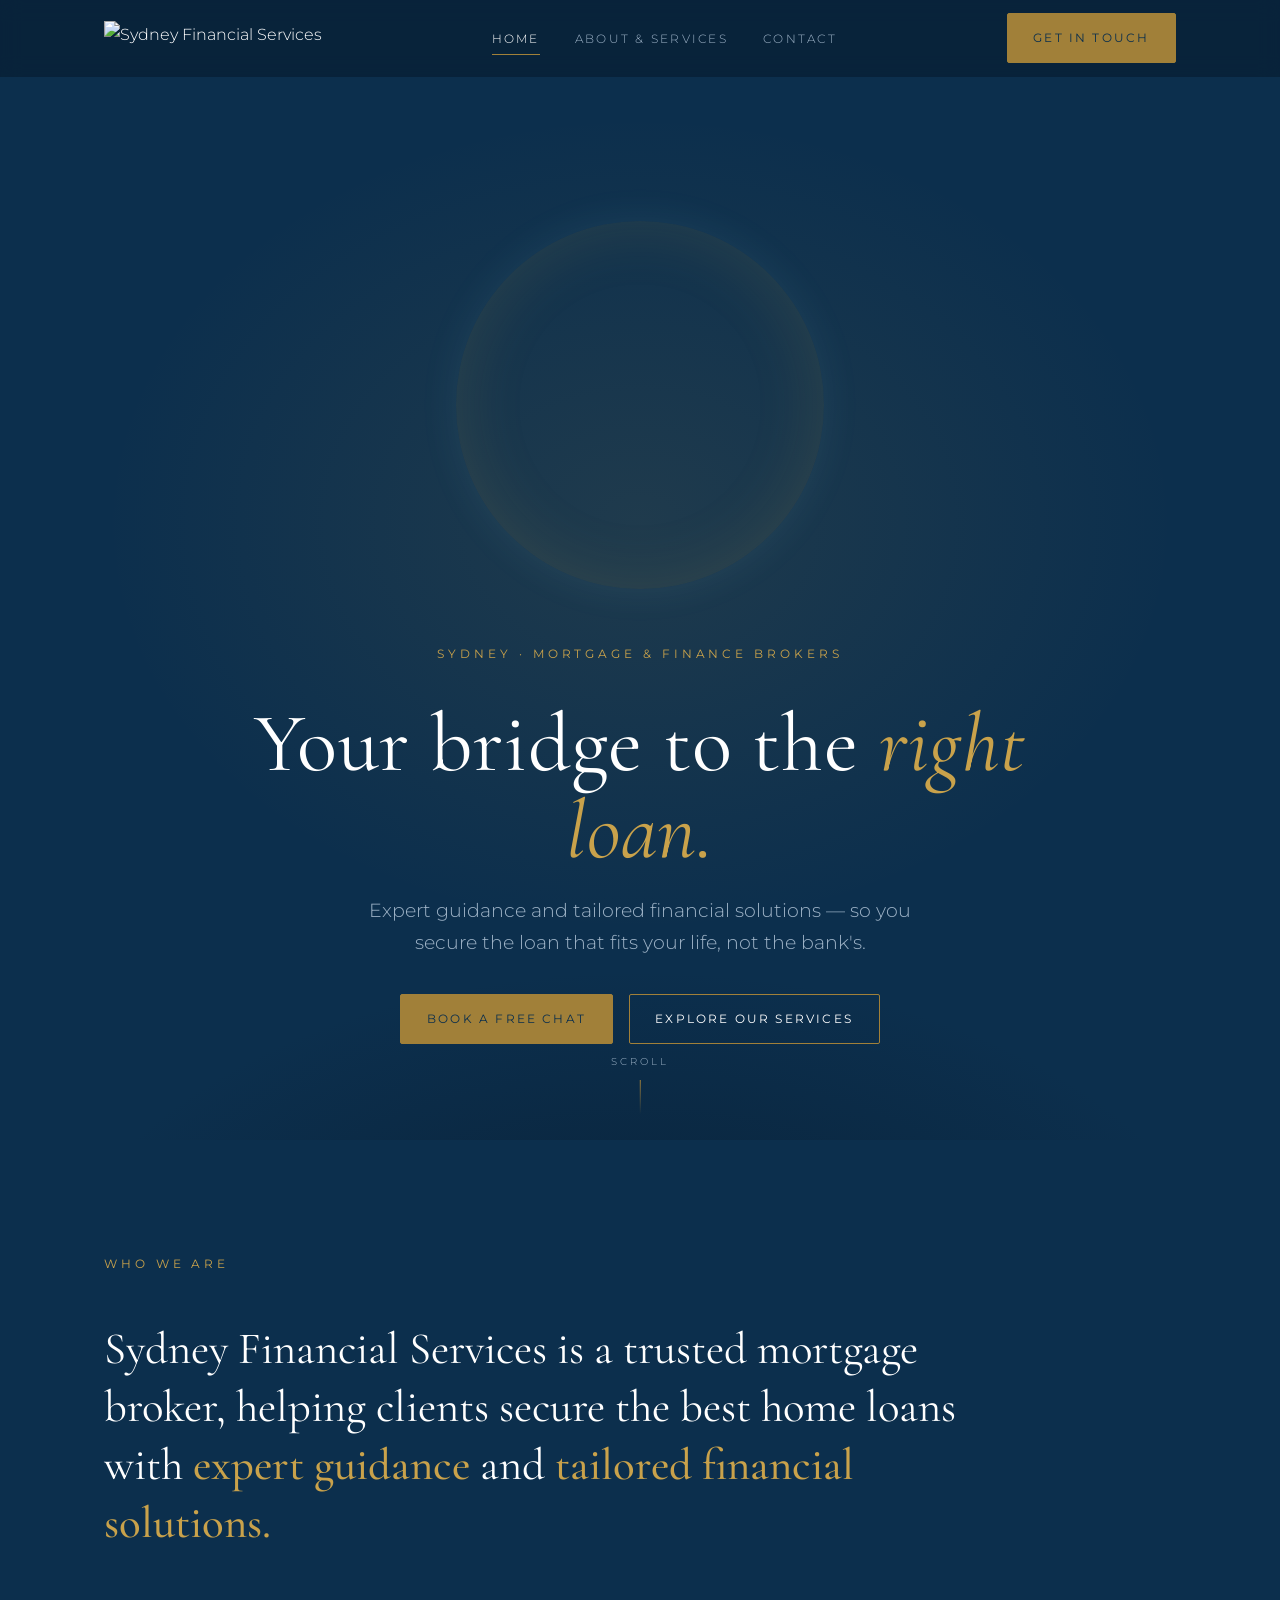
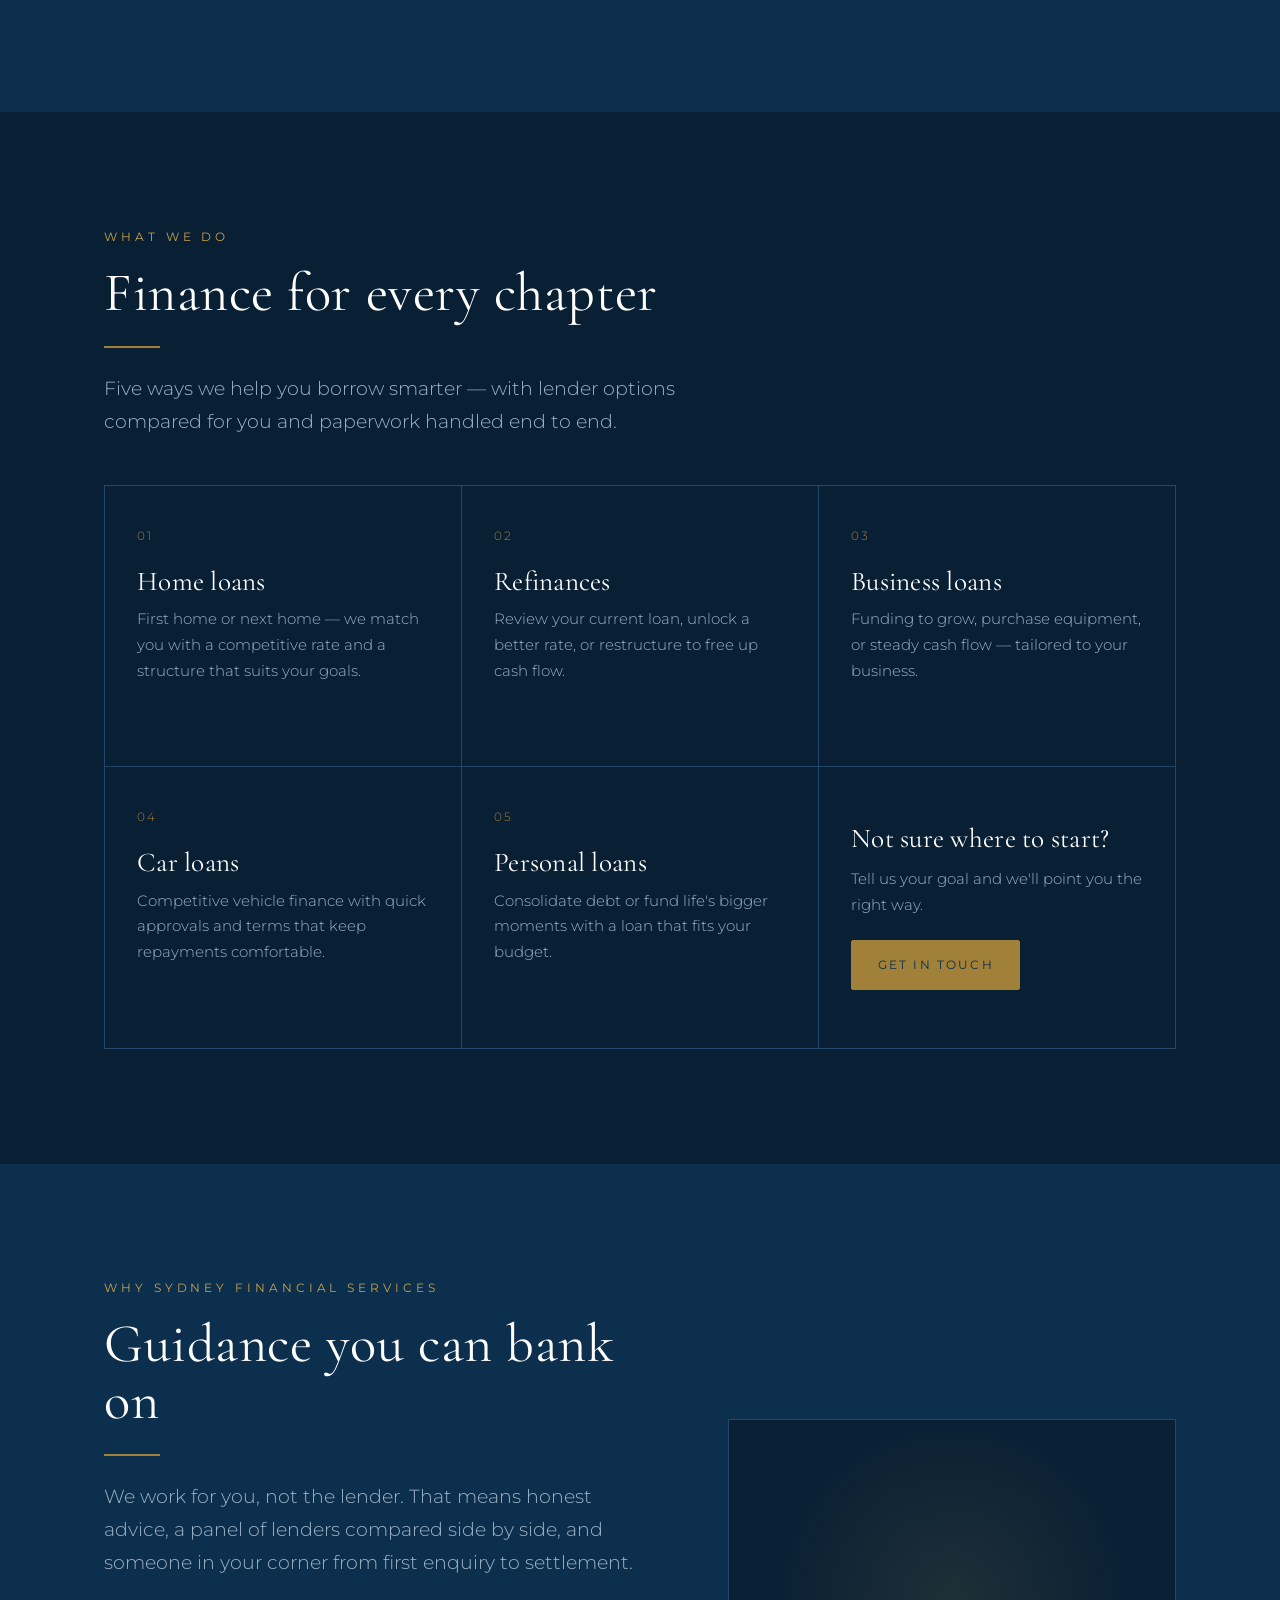
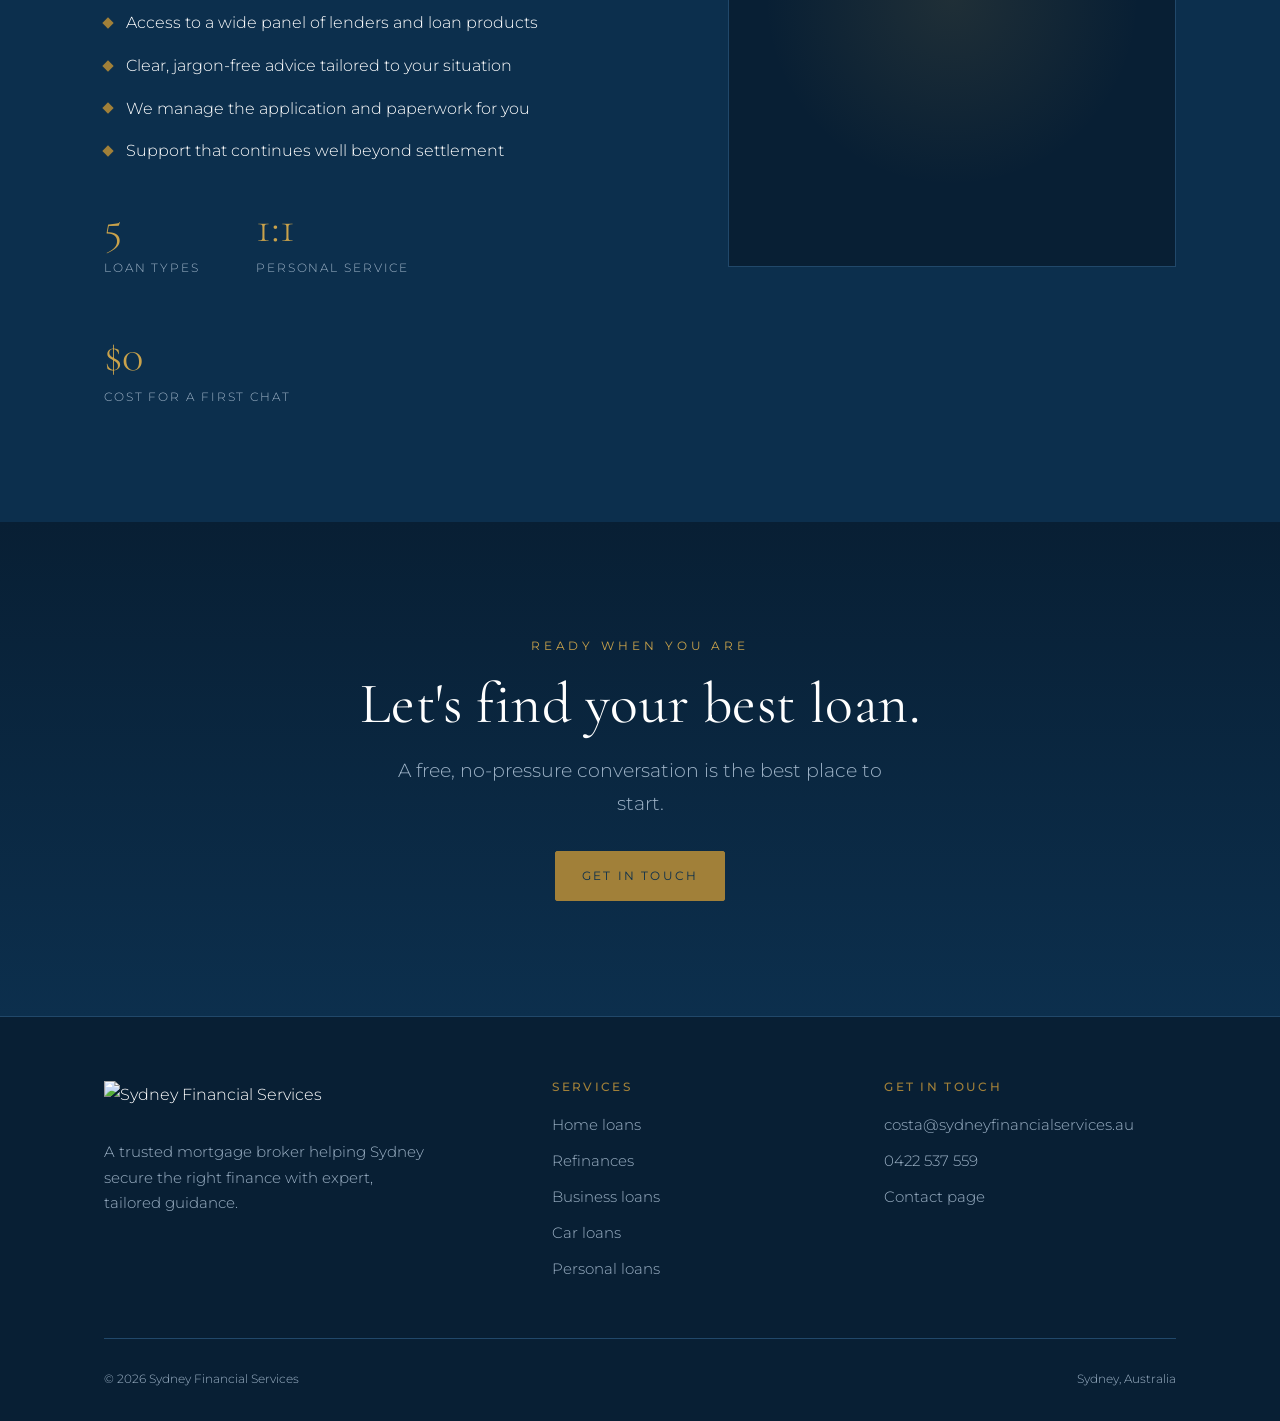
==== index.html @ dbb8b682 "Add files via upload" ====
<!DOCTYPE html>
<html lang="en-AU">
<head>
  <meta charset="UTF-8" />
  <script>document.documentElement.classList.add("js");</script>
  <meta name="viewport" content="width=device-width, initial-scale=1" />
  <title>Sydney Financial Services — Mortgage & Loan Brokers</title>
  <meta name="description" content="Sydney Financial Services is a trusted mortgage broker helping clients secure the best home loans with expert guidance and tailored financial solutions." />
  <link rel="icon" href="assets/favicon.png" />
  <link rel="preconnect" href="https://fonts.googleapis.com" />
  <link rel="preconnect" href="https://fonts.gstatic.com" crossorigin />
  <link href="https://fonts.googleapis.com/css2?family=Cormorant+Garamond:ital,wght@0,400;0,500;1,400;1,500&family=Montserrat:wght@200;300;400;500&display=swap" rel="stylesheet" />
  <link rel="stylesheet" href="styles.css" />
</head>
<body>

  <!-- ===== Header ===== -->
  <header class="site-header">
    <div class="wrap nav">
      <a class="brand" href="index.html" aria-label="Sydney Financial Services home">
        <img src="assets/logo.jpg" alt="Sydney Financial Services" />
      </a>
      <ul class="nav-links">
        <li><a href="index.html" aria-current="page">Home</a></li>
        <li><a href="about.html">About &amp; Services</a></li>
        <li><a href="contact.html">Contact</a></li>
      </ul>
      <a class="btn" href="contact.html">Get in touch</a>
      <button class="nav-toggle" aria-label="Menu" aria-expanded="false"><span></span><span></span><span></span></button>
    </div>
  </header>

  <!-- ===== Hero ===== -->
  <section class="hero">
    <div class="hero-glow"></div>
    <div class="hero-inner">
      <div class="holo" aria-hidden="true">
        <div class="holo-spin">
          <div class="holo-base"></div>
          <div class="holo-foil"></div>
          <div class="holo-sheen"></div>
        </div>
        <div class="holo-ring"></div>
      </div>
      <p class="eyebrow">Sydney · Mortgage &amp; Finance Brokers</p>
      <h1>Your bridge to the <em>right loan.</em></h1>
      <p class="lead">Expert guidance and tailored financial solutions — so you secure the loan that fits your life, not the bank's.</p>
      <div class="hero-cta">
        <a class="btn" href="contact.html">Book a free chat</a>
        <a class="btn ghost" href="about.html">Explore our services</a>
      </div>
    </div>
    <div class="scroll-hint" aria-hidden="true">Scroll<span></span></div>
  </section>

  <!-- ===== Statement ===== -->
  <section class="band">
    <div class="wrap reveal">
      <p class="eyebrow">Who we are</p>
      <p class="statement">Sydney Financial Services is a trusted mortgage broker, helping clients secure the best home loans with <b>expert guidance</b> and <b>tailored financial solutions.</b></p>
    </div>
  </section>

  <!-- ===== Services ===== -->
  <section class="band deep">
    <div class="wrap">
      <div class="section-head reveal">
        <p class="eyebrow">What we do</p>
        <h2>Finance for every chapter</h2>
        <div class="rule"></div>
        <p class="lead">Five ways we help you borrow smarter — with lender options compared for you and paperwork handled end to end.</p>
      </div>

      <div class="grid cols-3 reveal">
        <article class="card">
          <div class="num">01</div>
          <h3>Home loans</h3>
          <p>First home or next home — we match you with a competitive rate and a structure that suits your goals.</p>
          <div class="arrow">Talk to us →</div>
        </article>
        <article class="card">
          <div class="num">02</div>
          <h3>Refinances</h3>
          <p>Review your current loan, unlock a better rate, or restructure to free up cash flow.</p>
          <div class="arrow">Talk to us →</div>
        </article>
        <article class="card">
          <div class="num">03</div>
          <h3>Business loans</h3>
          <p>Funding to grow, purchase equipment, or steady cash flow — tailored to your business.</p>
          <div class="arrow">Talk to us →</div>
        </article>
        <article class="card">
          <div class="num">04</div>
          <h3>Car loans</h3>
          <p>Competitive vehicle finance with quick approvals and terms that keep repayments comfortable.</p>
          <div class="arrow">Talk to us →</div>
        </article>
        <article class="card">
          <div class="num">05</div>
          <h3>Personal loans</h3>
          <p>Consolidate debt or fund life's bigger moments with a loan that fits your budget.</p>
          <div class="arrow">Talk to us →</div>
        </article>
        <article class="card" style="display:flex;flex-direction:column;justify-content:center;">
          <h3 style="margin-bottom:.8rem;">Not sure where to start?</h3>
          <p style="margin-bottom:1.4rem;">Tell us your goal and we'll point you the right way.</p>
          <a class="btn" href="contact.html" style="align-self:flex-start;">Get in touch</a>
        </article>
      </div>
    </div>
  </section>

  <!-- ===== Why us ===== -->
  <section class="band">
    <div class="wrap split">
      <div class="reveal">
        <p class="eyebrow">Why Sydney Financial Services</p>
        <h2 style="font-size:clamp(2.1rem,4.5vw,3.4rem);margin-bottom:1rem;">Guidance you can bank on</h2>
        <div class="rule"></div>
        <p class="lead">We work for you, not the lender. That means honest advice, a panel of lenders compared side by side, and someone in your corner from first enquiry to settlement.</p>
        <ul class="ticks">
          <li>Access to a wide panel of lenders and loan products</li>
          <li>Clear, jargon-free advice tailored to your situation</li>
          <li>We manage the application and paperwork for you</li>
          <li>Support that continues well beyond settlement</li>
        </ul>
        <div class="stats">
          <div class="stat"><div class="n">5</div><div class="l">Loan types</div></div>
          <div class="stat"><div class="n">1:1</div><div class="l">Personal service</div></div>
          <div class="stat"><div class="n">$0</div><div class="l">Cost for a first chat</div></div>
        </div>
      </div>
      <div class="media reveal" aria-hidden="true">
        <img src="assets/emblem-white.png" alt="" />
      </div>
    </div>
  </section>

  <!-- ===== CTA ===== -->
  <section class="cta-band">
    <div class="wrap reveal">
      <p class="eyebrow center">Ready when you are</p>
      <h2>Let's find your best loan.</h2>
      <p class="lead center" style="max-width:520px;margin:0 auto 2rem;">A free, no-pressure conversation is the best place to start.</p>
      <a class="btn" href="contact.html">Get in touch</a>
    </div>
  </section>

  <!-- ===== Footer ===== -->
  <footer class="site-footer">
    <div class="wrap">
      <div class="foot-top">
        <div class="foot-col">
          <img src="assets/logo.jpg" alt="Sydney Financial Services" />
          <p style="color:var(--mute);font-size:.92rem;max-width:32ch;">A trusted mortgage broker helping Sydney secure the right finance with expert, tailored guidance.</p>
        </div>
        <div class="foot-col">
          <h4>Services</h4>
          <ul>
            <li><a href="about.html">Home loans</a></li>
            <li><a href="about.html">Refinances</a></li>
            <li><a href="about.html">Business loans</a></li>
            <li><a href="about.html">Car loans</a></li>
            <li><a href="about.html">Personal loans</a></li>
          </ul>
        </div>
        <div class="foot-col">
          <h4>Get in touch</h4>
          <ul>
            <li><a href="mailto:costa@sydneyfinancialservices.au">costa@sydneyfinancialservices.au</a></li>
            <li><a href="tel:+61422537559">0422 537 559</a></li>
            <li><a href="contact.html">Contact page</a></li>
          </ul>
        </div>
      </div>
      <div class="foot-bottom">
        <span>© <span data-year>2026</span> Sydney Financial Services</span>
        <span>Sydney, Australia</span>
      </div>
    </div>
  </footer>

  <script src="main.js"></script>
</body>
</html>
---- styles.css ----
/* =========================================================
   Sydney Financial Services — shared styles
   Palette derived from the logo:
   navy #0C2F4D · gold #A18039 · white #FFFFFF
   ========================================================= */

:root {
  --navy:        #0C2F4D;
  --navy-deep:   #081F34;
  --navy-panel:  #0F3559;
  --line:        #21486a;   /* hairline on navy */
  --gold:        #A18039;
  --gold-bright: #C9A24B;
  --cream:       #F3EFE6;
  --cream-2:     #E7E0D2;
  --ink:         #12324e;    /* dark text on cream */
  --white:       #FFFFFF;
  --mute:        #9db2c6;    /* muted text on navy */

  --emblem: url("assets/emblem-white.png");
  --maxw: 1200px;
  --pad: clamp(1.25rem, 5vw, 4rem);
  --ease: cubic-bezier(.2, .7, .2, 1);
}

* { box-sizing: border-box; }

html { scroll-behavior: smooth; }

body {
  margin: 0;
  background: var(--navy);
  color: var(--white);
  font-family: "Montserrat", system-ui, sans-serif;
  font-weight: 300;
  font-size: 1.02rem;
  line-height: 1.7;
  -webkit-font-smoothing: antialiased;
  overflow-x: hidden;
}

img { display: block; max-width: 100%; }

a { color: inherit; text-decoration: none; }

h1, h2, h3, h4 {
  font-family: "Cormorant Garamond", Georgia, serif;
  font-weight: 400;
  line-height: 1.05;
  margin: 0;
  letter-spacing: .01em;
}

/* ---------- shared utility type ---------- */
.eyebrow {
  font-family: "Montserrat", sans-serif;
  font-weight: 400;
  font-size: .72rem;
  letter-spacing: .34em;
  text-transform: uppercase;
  color: var(--gold-bright);
  margin: 0 0 1.1rem;
}
.eyebrow.dark { color: var(--gold); }

.lead { font-size: clamp(1.05rem, 1.8vw, 1.2rem); color: var(--mute); font-weight: 300; }

.wrap { width: 100%; max-width: var(--maxw); margin-inline: auto; padding-inline: var(--pad); }

section { position: relative; }

/* ---------- header ---------- */
.site-header {
  position: sticky; top: 0; z-index: 60;
  backdrop-filter: blur(10px);
  background: rgba(8, 31, 52, .72);
  border-bottom: 1px solid transparent;
  transition: border-color .3s var(--ease), background .3s var(--ease);
}
.site-header.scrolled {
  border-bottom-color: var(--line);
  background: rgba(8, 31, 52, .9);
}
.nav {
  display: flex; align-items: center; justify-content: space-between;
  gap: 1.5rem; height: 76px;
}
.brand img { height: 34px; width: auto; }
.nav-links {
  display: flex; align-items: center; gap: 2.2rem;
  list-style: none; margin: 0; padding: 0;
}
.nav-links a {
  font-size: .78rem; letter-spacing: .18em; text-transform: uppercase;
  color: var(--mute); position: relative; padding: .4rem 0;
  transition: color .25s var(--ease);
}
.nav-links a:hover, .nav-links a[aria-current="page"] { color: var(--white); }
.nav-links a[aria-current="page"]::after {
  content: ""; position: absolute; left: 0; right: 0; bottom: -2px;
  height: 1px; background: var(--gold);
}

.btn {
  display: inline-flex; align-items: center; gap: .6rem;
  font-family: "Montserrat", sans-serif; font-weight: 400;
  font-size: .76rem; letter-spacing: .18em; text-transform: uppercase;
  padding: .85rem 1.6rem; border-radius: 2px;
  border: 1px solid var(--gold);
  color: var(--navy); background: var(--gold);
  cursor: pointer; transition: all .28s var(--ease);
  white-space: nowrap;
}
.btn:hover { background: var(--gold-bright); border-color: var(--gold-bright); transform: translateY(-1px); }
.btn.ghost { background: transparent; color: var(--white); }
.btn.ghost:hover { background: rgba(201,162,75,.12); color: var(--white); }

.nav-toggle { display: none; background: none; border: 0; cursor: pointer; padding: .4rem; }
.nav-toggle span { display: block; width: 24px; height: 1.5px; background: var(--white); margin: 5px 0; transition: .3s var(--ease); }

/* ---------- hero ---------- */
.hero {
  min-height: 100svh;
  display: grid; place-items: center;
  text-align: center;
  padding: 8rem var(--pad) 6rem;
  position: relative; overflow: hidden;
}
.hero-glow {
  position: absolute; inset: 0; pointer-events: none;
  background:
    radial-gradient(60% 55% at 50% 42%, rgba(201,162,75,.10), transparent 70%),
    radial-gradient(80% 60% at 50% 120%, rgba(8,31,52,.9), transparent 60%);
}
.hero-inner { position: relative; z-index: 2; max-width: 860px; }

/* holographic medallion */
.holo {
  position: relative;
  width: clamp(220px, 42vw, 400px);
  aspect-ratio: 1;
  margin: 0 auto 2.5rem;
}
.holo-spin { position: absolute; inset: 0; will-change: transform; }
/* iridescent emblem — this layer carries the colour */
.holo-foil {
  position: absolute; inset: 0;
  background: conic-gradient(from 0deg,
    #6fd0ff, #7fffd4, #ffe9a3, #c9a24b, #ff9ec7, #b98bff, #6fd0ff);
  -webkit-mask: var(--emblem) center / contain no-repeat;
          mask: var(--emblem) center / contain no-repeat;
  filter: saturate(1.25) brightness(1.05);
  animation: holoHue 9s linear infinite;
}
/* pearly lift toward white, keeps colour underneath */
.holo-base {
  position: absolute; inset: 0;
  background: var(--emblem) center / contain no-repeat;
  opacity: .32;
}
/* light-catching sheen sweeping across the foil */
.holo-sheen {
  position: absolute; inset: 0;
  background: linear-gradient(115deg, transparent 42%, rgba(255,255,255,.85) 50%, transparent 58%);
  background-size: 300% 100%;
  background-position: 100% 0;
  -webkit-mask: var(--emblem) center / contain no-repeat;
          mask: var(--emblem) center / contain no-repeat;
  mix-blend-mode: screen;
  animation: sheen 5.5s var(--ease) infinite;
}
.holo-ring {
  position: absolute; inset: 4%; border-radius: 50%;
  box-shadow: 0 0 60px 8px rgba(201,162,75,.12) inset, 0 0 40px rgba(127,215,255,.08);
}
@keyframes holoHue { to { filter: saturate(1.15) brightness(1.1) hue-rotate(360deg); } }
@keyframes sheen { 0% { background-position: 100% 0; } 55%, 100% { background-position: -100% 0; } }

.hero h1 {
  font-size: clamp(2.6rem, 7vw, 5.2rem);
  margin-bottom: 1.2rem;
}
.hero h1 em { font-style: italic; color: var(--gold-bright); }
.hero p { margin: 0 auto 2.2rem; max-width: 560px; }
.hero-cta { display: flex; gap: 1rem; justify-content: center; flex-wrap: wrap; }

.scroll-hint {
  position: absolute; bottom: 1.6rem; left: 50%; transform: translateX(-50%);
  font-size: .64rem; letter-spacing: .3em; text-transform: uppercase; color: var(--mute);
  display: flex; flex-direction: column; align-items: center; gap: .6rem; z-index: 2;
}
.scroll-hint span { width: 1px; height: 34px; background: linear-gradient(var(--gold), transparent); animation: drop 2s ease-in-out infinite; }
@keyframes drop { 0%,100% { opacity: .3; transform: scaleY(.6); transform-origin: top; } 50% { opacity: 1; transform: scaleY(1); } }

/* ---------- generic section blocks ---------- */
.band { padding: clamp(4.5rem, 9vw, 8rem) 0; }
.band.deep { background: var(--navy-deep); }
.band.cream { background: var(--cream); color: var(--ink); }
.band.cream .eyebrow { color: var(--gold); }
.band.cream h2, .band.cream h3 { color: var(--ink); }
.band.cream .lead, .band.cream p { color: #37546e; }

.section-head { max-width: 640px; }
.section-head h2 { font-size: clamp(2.1rem, 4.5vw, 3.4rem); margin-bottom: 1rem; }
.center { text-align: center; margin-inline: auto; }

.rule { width: 56px; height: 2px; background: var(--gold); margin: 1.5rem 0; }
.center .rule { margin-inline: auto; }

/* intro / statement */
.statement {
  font-family: "Cormorant Garamond", serif;
  font-size: clamp(1.7rem, 3.6vw, 2.8rem);
  line-height: 1.3; font-weight: 400; max-width: 900px;
}
.statement b { color: var(--gold-bright); font-weight: 500; }

/* ---------- services grid ---------- */
.grid { display: grid; gap: 1px; background: var(--line); border: 1px solid var(--line); margin-top: 3rem; }
.grid.cols-2 { grid-template-columns: repeat(2, 1fr); }
.grid.cols-3 { grid-template-columns: repeat(3, 1fr); }

.card {
  background: var(--navy);
  padding: 2.4rem 2rem;
  transition: background .35s var(--ease), transform .35s var(--ease);
  position: relative;
}
.band.deep .card { background: var(--navy-deep); }
.card:hover { background: var(--navy-panel); }
.card .num {
  font-family: "Montserrat", sans-serif; font-weight: 300;
  font-size: .78rem; letter-spacing: .2em; color: var(--gold); margin-bottom: 1.4rem;
}
.card h3 { font-size: 1.7rem; margin-bottom: .6rem; }
.card p { color: var(--mute); font-size: .95rem; margin: 0; }
.card .arrow { margin-top: 1.4rem; color: var(--gold); font-size: .8rem; letter-spacing: .16em; text-transform: uppercase; opacity: 0; transform: translateY(6px); transition: .35s var(--ease); }
.card:hover .arrow { opacity: 1; transform: translateY(0); }

/* ---------- feature / split ---------- */
.split { display: grid; grid-template-columns: 1.1fr .9fr; gap: clamp(2rem, 6vw, 5rem); align-items: center; }
.split .media {
  aspect-ratio: 1; border: 1px solid var(--line); position: relative; overflow: hidden;
  display: grid; place-items: center; background: var(--navy-deep);
}
.split .media img { width: 68%; opacity: .95; }
.split .media::after { content:""; position:absolute; inset:0; background: radial-gradient(60% 60% at 50% 40%, rgba(201,162,75,.12), transparent 70%); }

.stats { display: flex; gap: clamp(1.5rem,5vw,3.5rem); flex-wrap: wrap; margin-top: 2.5rem; }
.stat .n { font-family: "Cormorant Garamond", serif; font-size: 2.8rem; color: var(--gold-bright); line-height: 1; }
.stat .l { font-size: .74rem; letter-spacing: .16em; text-transform: uppercase; color: var(--mute); margin-top: .5rem; }

/* list of ticks */
.ticks { list-style: none; padding: 0; margin: 2rem 0 0; display: grid; gap: 1rem; }
.ticks li { display: flex; gap: .9rem; align-items: flex-start; font-size: .98rem; }
.ticks li::before { content: ""; flex: none; width: 8px; height: 8px; margin-top: .55rem; background: var(--gold); transform: rotate(45deg); }

/* ---------- CTA band ---------- */
.cta-band { text-align: center; padding: clamp(4.5rem,9vw,7.5rem) 0; background: linear-gradient(180deg, var(--navy-deep), var(--navy)); }
.cta-band h2 { font-size: clamp(2.2rem, 5vw, 3.6rem); margin-bottom: 1.2rem; }

/* ---------- contact ---------- */
.contact-grid { display: grid; grid-template-columns: 1fr 1fr; gap: clamp(2rem,6vw,5rem); }
.field { margin-bottom: 1.4rem; }
.field label { display: block; font-size: .7rem; letter-spacing: .18em; text-transform: uppercase; color: var(--mute); margin-bottom: .55rem; }
.field input, .field select, .field textarea {
  width: 100%; background: var(--navy-deep); border: 1px solid var(--line);
  color: var(--white); font-family: inherit; font-size: .98rem; font-weight: 300;
  padding: .9rem 1rem; border-radius: 2px; transition: border-color .25s var(--ease);
}
.field textarea { resize: vertical; min-height: 130px; }
.field input:focus, .field select:focus, .field textarea:focus { outline: none; border-color: var(--gold); }

.contact-detail { display: grid; gap: 1.8rem; margin-top: 2.5rem; }
.contact-detail a { display: block; }
.contact-detail .k { font-size: .7rem; letter-spacing: .2em; text-transform: uppercase; color: var(--gold); margin-bottom: .4rem; }
.contact-detail .v { font-family: "Cormorant Garamond", serif; font-size: 1.7rem; color: var(--white); }
.contact-detail a:hover .v { color: var(--gold-bright); }

.form-note { font-size: .8rem; color: var(--mute); margin-top: 1rem; }

/* ---------- footer ---------- */
.site-footer { background: var(--navy-deep); border-top: 1px solid var(--line); padding: 4rem 0 2rem; }
.foot-top { display: grid; grid-template-columns: 1.4fr 1fr 1fr; gap: 2.5rem; }
.foot-top img { height: 40px; margin-bottom: 1.2rem; }
.foot-col h4 { font-family: "Montserrat", sans-serif; font-size: .72rem; letter-spacing: .2em; text-transform: uppercase; color: var(--gold); font-weight: 500; margin-bottom: 1.2rem; }
.foot-col ul { list-style: none; margin: 0; padding: 0; display: grid; gap: .7rem; }
.foot-col a, .foot-col li { color: var(--mute); font-size: .92rem; }
.foot-col a:hover { color: var(--white); }
.foot-bottom { display: flex; justify-content: space-between; flex-wrap: wrap; gap: 1rem; margin-top: 3.5rem; padding-top: 1.8rem; border-top: 1px solid var(--line); font-size: .78rem; color: var(--mute); }

/* reveal on scroll — content is visible by default; only hidden pre-reveal when JS runs */
.reveal { transition: opacity .8s var(--ease), transform .8s var(--ease); }
.js .reveal { opacity: 0; transform: translateY(24px); }
.js .reveal.in { opacity: 1; transform: none; }

/* ---------- responsive ---------- */
@media (max-width: 900px) {
  .split, .contact-grid { grid-template-columns: 1fr; }
  .grid.cols-3 { grid-template-columns: 1fr 1fr; }
  .foot-top { grid-template-columns: 1fr 1fr; }
  .split .media { order: -1; max-width: 360px; }
}
@media (max-width: 640px) {
  .nav-links, .nav .btn { display: none; }
  .nav-toggle { display: block; }
  .mobile-open .nav-links {
    display: flex; position: absolute; top: 76px; left: 0; right: 0;
    flex-direction: column; gap: 0; background: var(--navy-deep);
    border-bottom: 1px solid var(--line); padding: 1rem var(--pad) 1.5rem;
  }
  .mobile-open .nav-links a { padding: 1rem 0; border-bottom: 1px solid var(--line); width: 100%; }
  .mobile-open .nav .btn { display: inline-flex; }
  .grid.cols-3, .grid.cols-2 { grid-template-columns: 1fr; }
  .foot-top { grid-template-columns: 1fr; }
  .hero { padding-top: 6rem; }
}

@media (prefers-reduced-motion: reduce) {
  * { animation: none !important; scroll-behavior: auto; }
  .holo-spin { transform: none !important; }
  .reveal, .js .reveal { opacity: 1 !important; transform: none !important; }
}
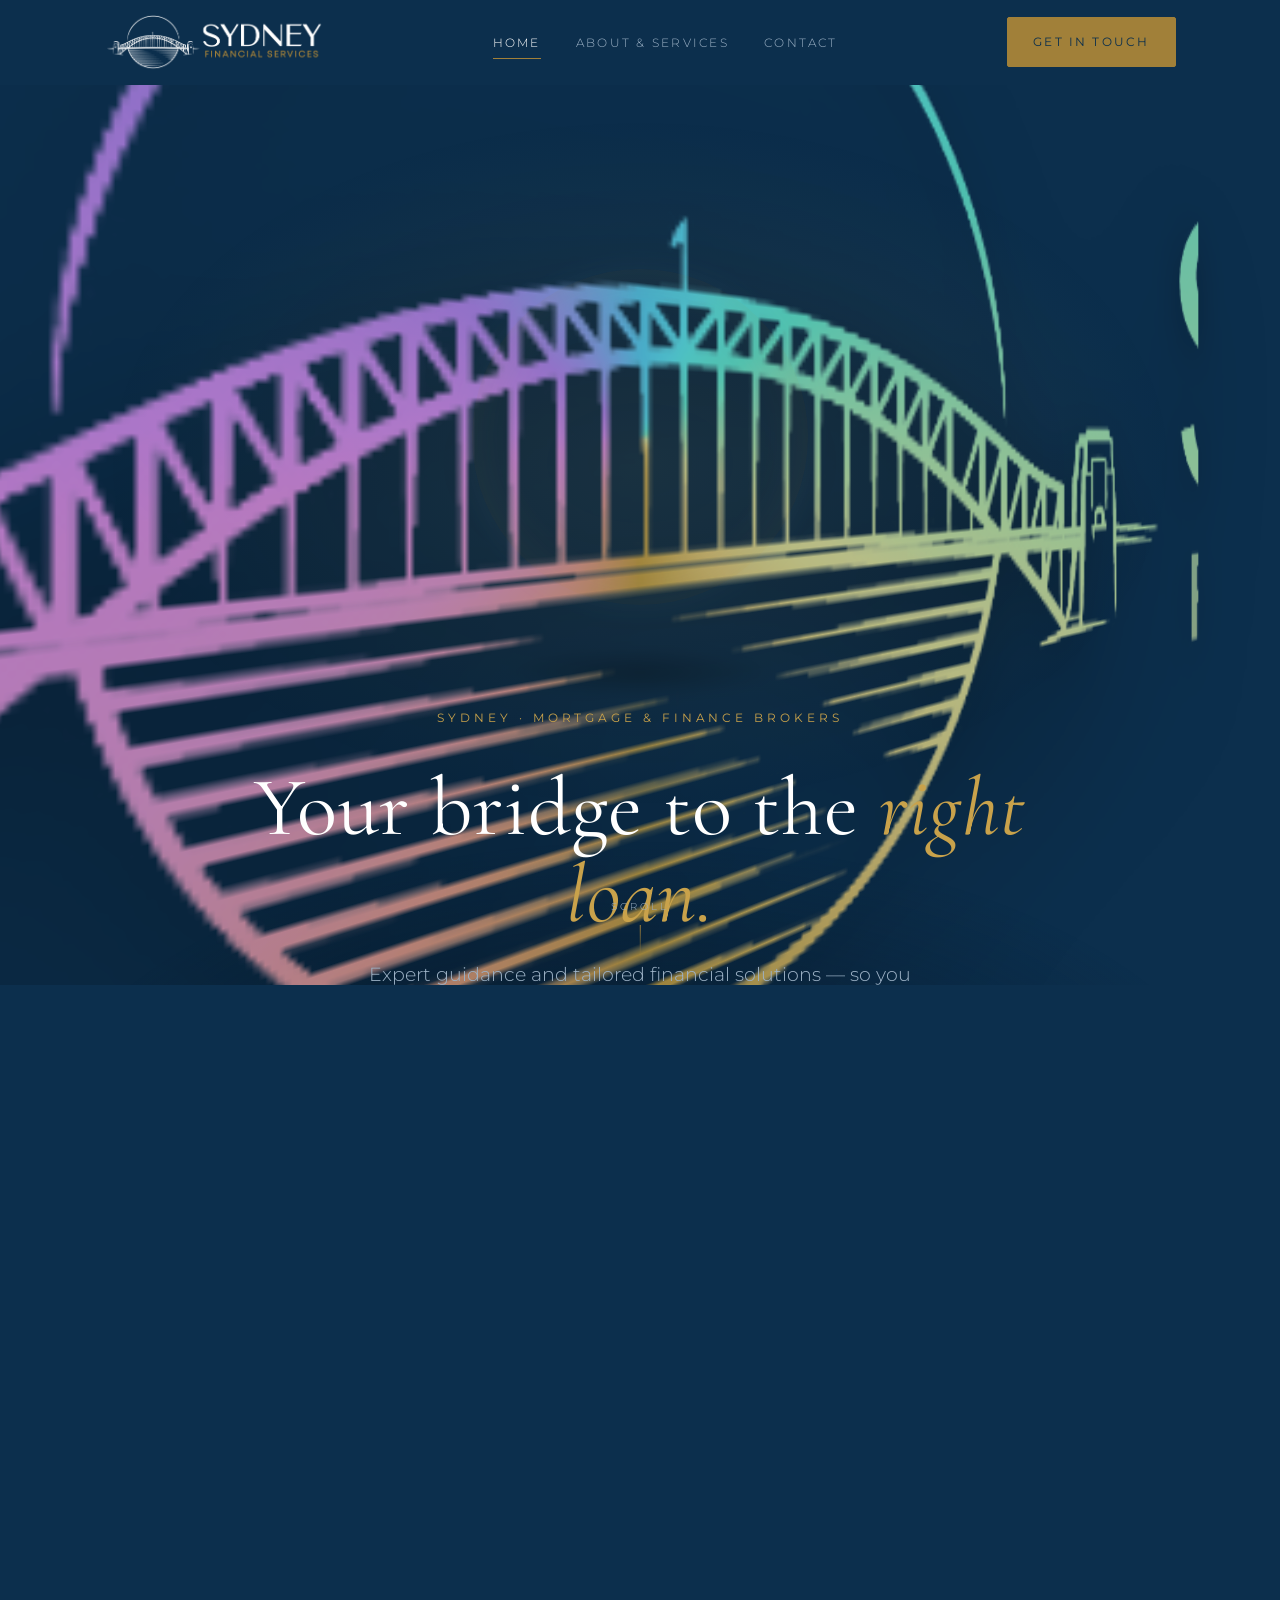
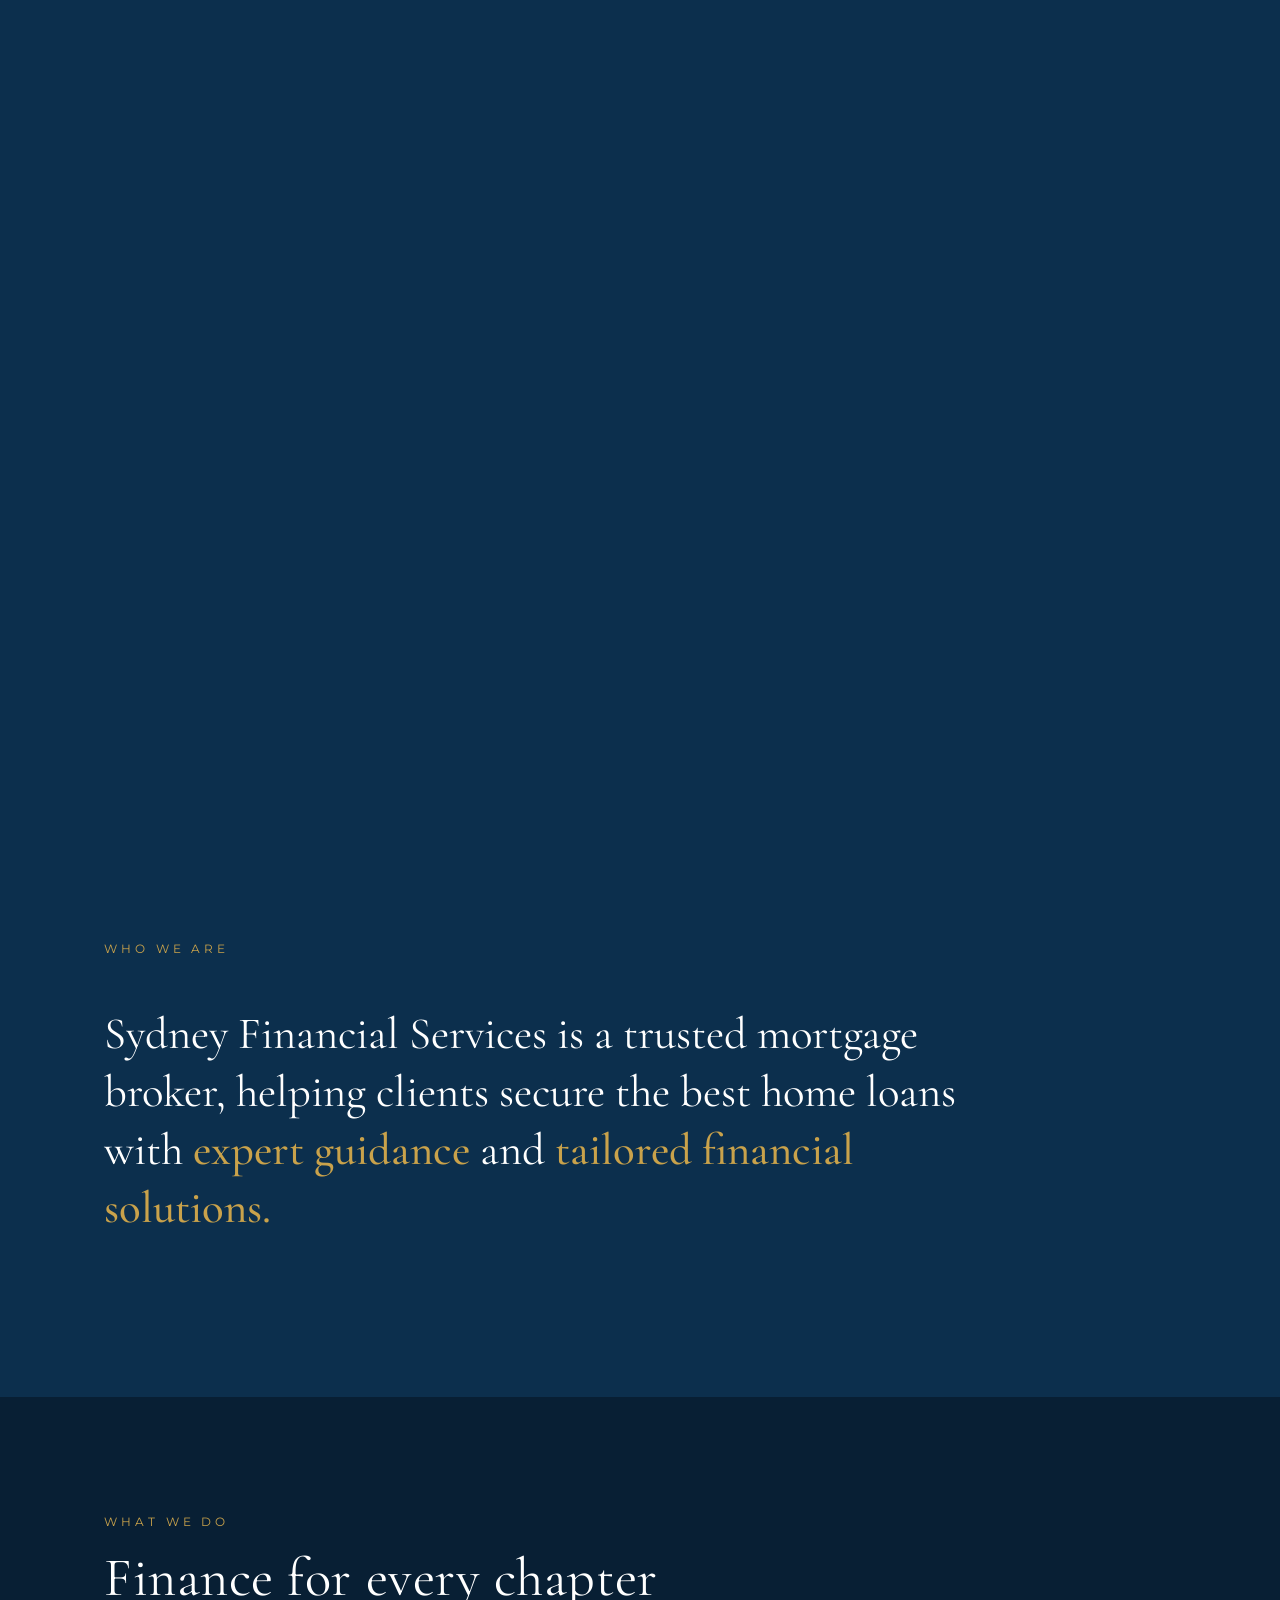
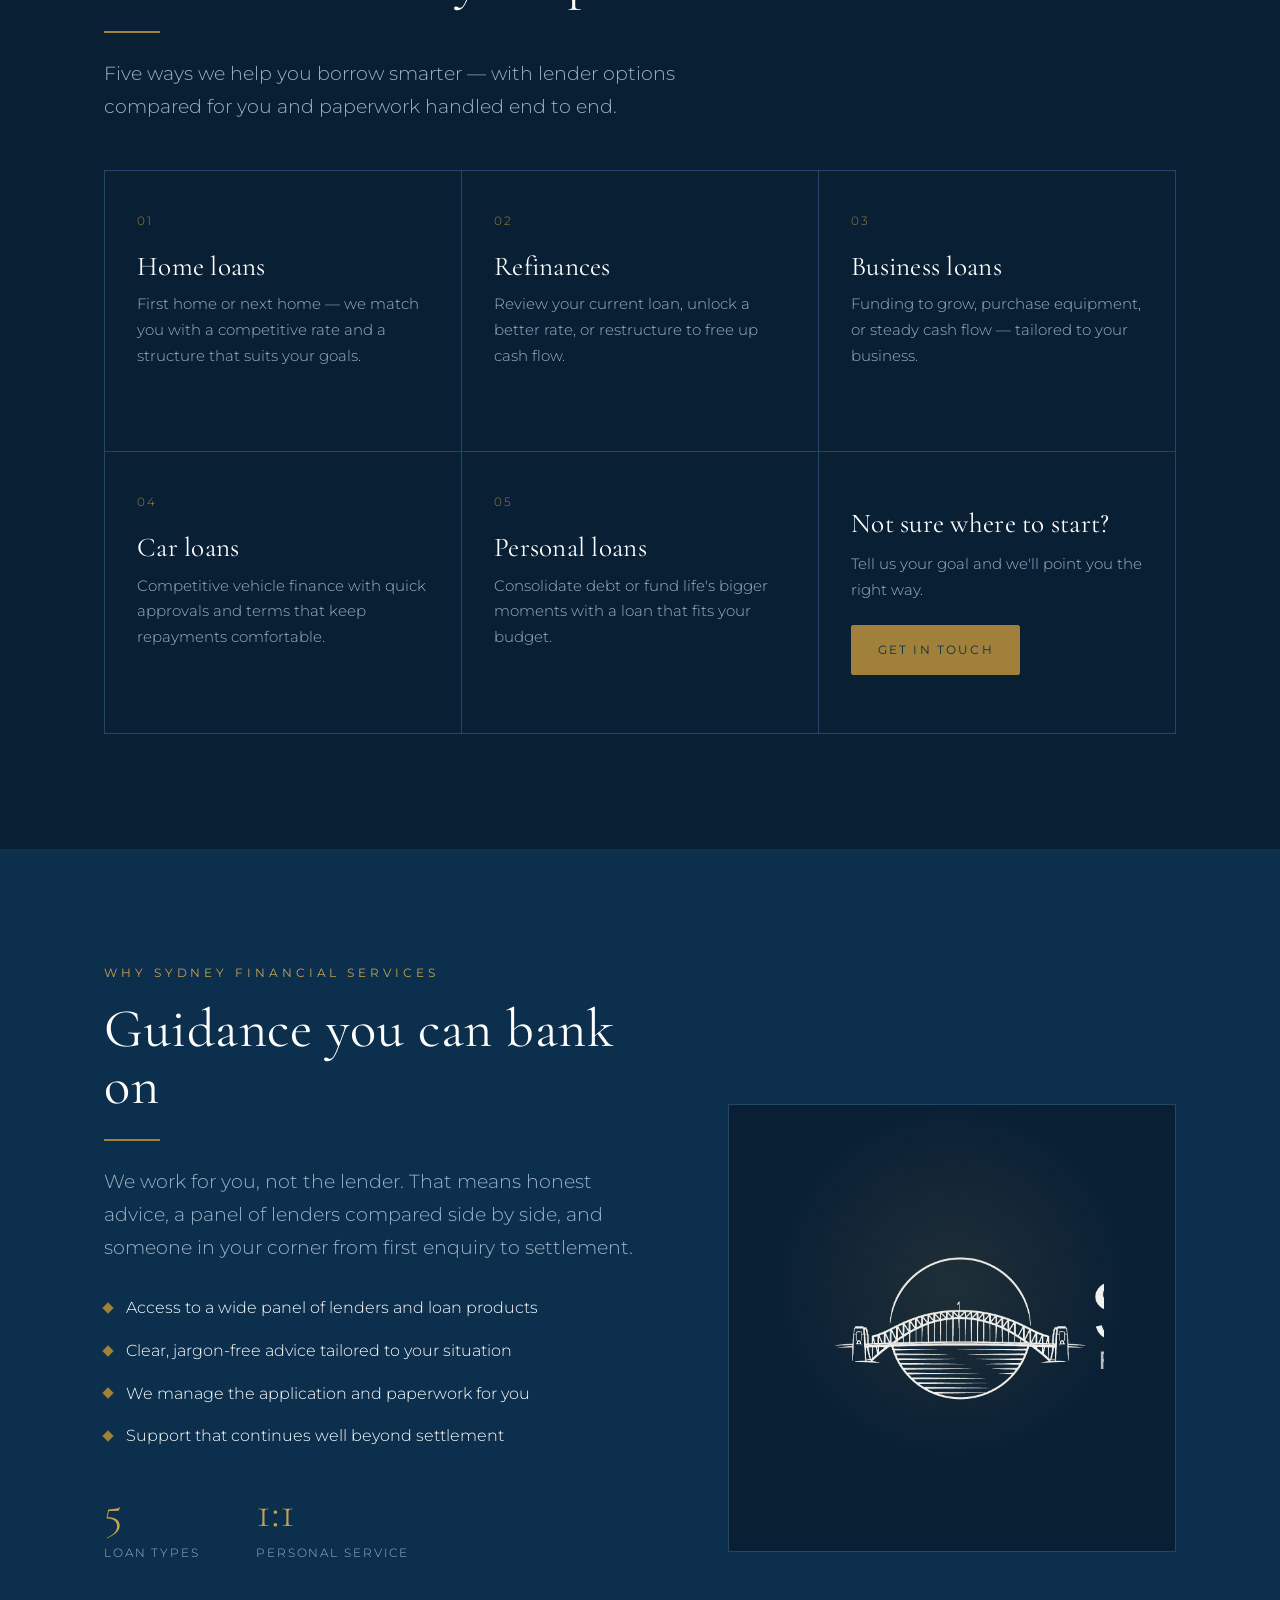
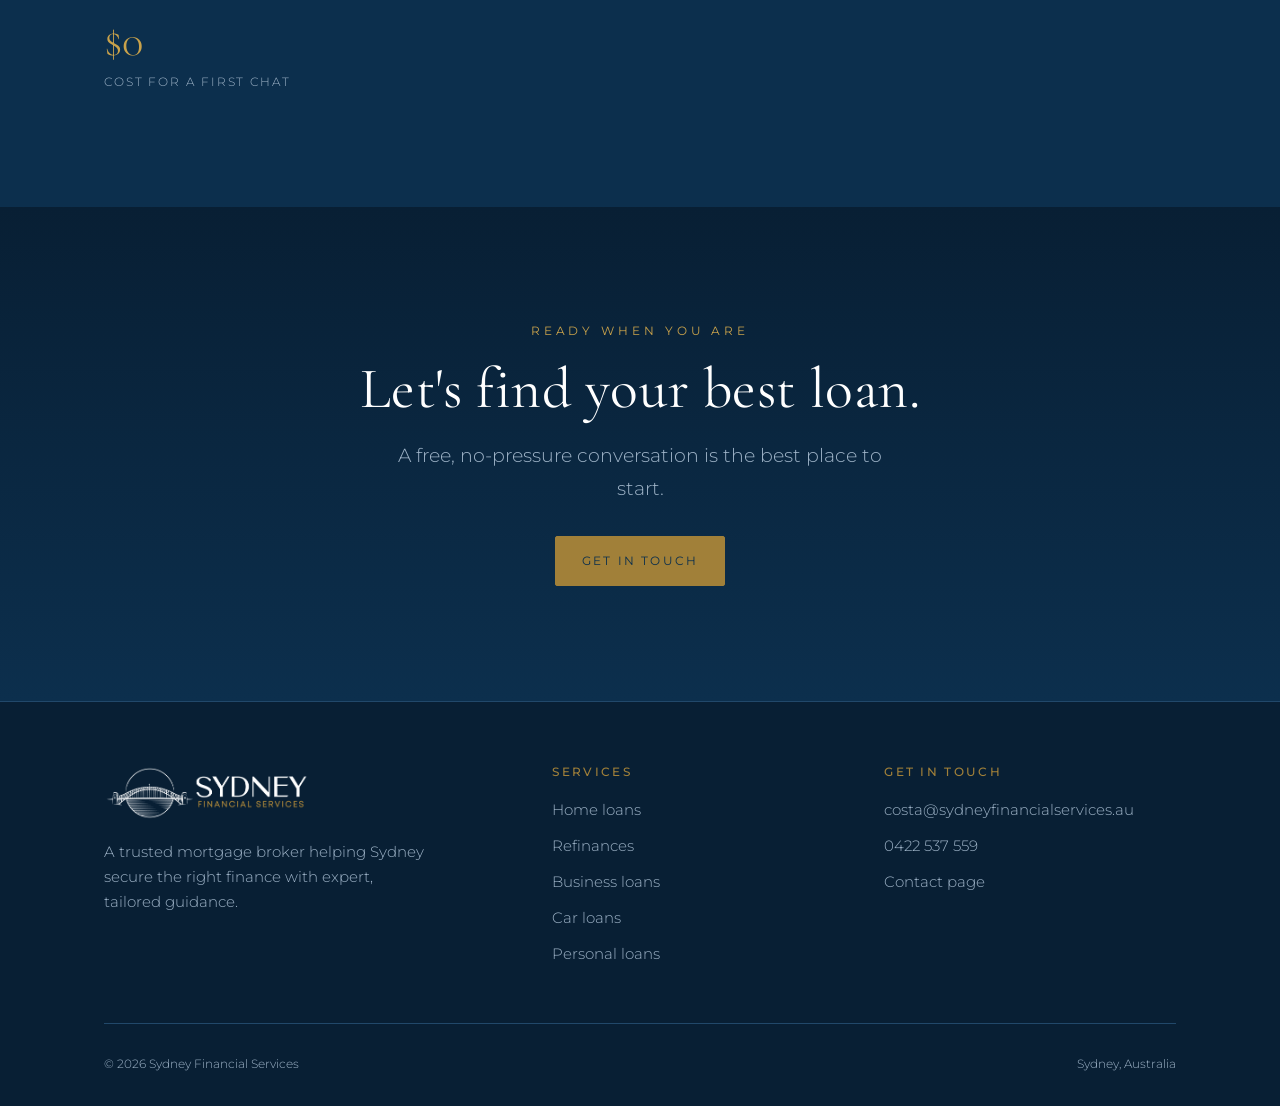
==== commit 591123d5: "Add files via upload" ====
--- a/index.html
+++ b/index.html
@@ -1,186 +1,190 @@
-<!DOCTYPE html>
-<html lang="en-AU">
-<head>
-  <meta charset="UTF-8" />
-  <script>document.documentElement.classList.add("js");</script>
-  <meta name="viewport" content="width=device-width, initial-scale=1" />
-  <title>Sydney Financial Services — Mortgage & Loan Brokers</title>
-  <meta name="description" content="Sydney Financial Services is a trusted mortgage broker helping clients secure the best home loans with expert guidance and tailored financial solutions." />
-  <link rel="icon" href="assets/favicon.png" />
-  <link rel="preconnect" href="https://fonts.googleapis.com" />
-  <link rel="preconnect" href="https://fonts.gstatic.com" crossorigin />
-  <link href="https://fonts.googleapis.com/css2?family=Cormorant+Garamond:ital,wght@0,400;0,500;1,400;1,500&family=Montserrat:wght@200;300;400;500&display=swap" rel="stylesheet" />
-  <link rel="stylesheet" href="styles.css" />
-</head>
-<body>
-
-  <!-- ===== Header ===== -->
-  <header class="site-header">
-    <div class="wrap nav">
-      <a class="brand" href="index.html" aria-label="Sydney Financial Services home">
-        <img src="assets/logo.jpg" alt="Sydney Financial Services" />
-      </a>
-      <ul class="nav-links">
-        <li><a href="index.html" aria-current="page">Home</a></li>
-        <li><a href="about.html">About &amp; Services</a></li>
-        <li><a href="contact.html">Contact</a></li>
-      </ul>
-      <a class="btn" href="contact.html">Get in touch</a>
-      <button class="nav-toggle" aria-label="Menu" aria-expanded="false"><span></span><span></span><span></span></button>
-    </div>
-  </header>
-
-  <!-- ===== Hero ===== -->
-  <section class="hero">
-    <div class="hero-glow"></div>
-    <div class="hero-inner">
-      <div class="holo" aria-hidden="true">
-        <div class="holo-spin">
-          <div class="holo-base"></div>
-          <div class="holo-foil"></div>
-          <div class="holo-sheen"></div>
-        </div>
-        <div class="holo-ring"></div>
-      </div>
-      <p class="eyebrow">Sydney · Mortgage &amp; Finance Brokers</p>
-      <h1>Your bridge to the <em>right loan.</em></h1>
-      <p class="lead">Expert guidance and tailored financial solutions — so you secure the loan that fits your life, not the bank's.</p>
-      <div class="hero-cta">
-        <a class="btn" href="contact.html">Book a free chat</a>
-        <a class="btn ghost" href="about.html">Explore our services</a>
-      </div>
-    </div>
-    <div class="scroll-hint" aria-hidden="true">Scroll<span></span></div>
-  </section>
-
-  <!-- ===== Statement ===== -->
-  <section class="band">
-    <div class="wrap reveal">
-      <p class="eyebrow">Who we are</p>
-      <p class="statement">Sydney Financial Services is a trusted mortgage broker, helping clients secure the best home loans with <b>expert guidance</b> and <b>tailored financial solutions.</b></p>
-    </div>
-  </section>
-
-  <!-- ===== Services ===== -->
-  <section class="band deep">
-    <div class="wrap">
-      <div class="section-head reveal">
-        <p class="eyebrow">What we do</p>
-        <h2>Finance for every chapter</h2>
-        <div class="rule"></div>
-        <p class="lead">Five ways we help you borrow smarter — with lender options compared for you and paperwork handled end to end.</p>
-      </div>
-
-      <div class="grid cols-3 reveal">
-        <article class="card">
-          <div class="num">01</div>
-          <h3>Home loans</h3>
-          <p>First home or next home — we match you with a competitive rate and a structure that suits your goals.</p>
-          <div class="arrow">Talk to us →</div>
-        </article>
-        <article class="card">
-          <div class="num">02</div>
-          <h3>Refinances</h3>
-          <p>Review your current loan, unlock a better rate, or restructure to free up cash flow.</p>
-          <div class="arrow">Talk to us →</div>
-        </article>
-        <article class="card">
-          <div class="num">03</div>
-          <h3>Business loans</h3>
-          <p>Funding to grow, purchase equipment, or steady cash flow — tailored to your business.</p>
-          <div class="arrow">Talk to us →</div>
-        </article>
-        <article class="card">
-          <div class="num">04</div>
-          <h3>Car loans</h3>
-          <p>Competitive vehicle finance with quick approvals and terms that keep repayments comfortable.</p>
-          <div class="arrow">Talk to us →</div>
-        </article>
-        <article class="card">
-          <div class="num">05</div>
-          <h3>Personal loans</h3>
-          <p>Consolidate debt or fund life's bigger moments with a loan that fits your budget.</p>
-          <div class="arrow">Talk to us →</div>
-        </article>
-        <article class="card" style="display:flex;flex-direction:column;justify-content:center;">
-          <h3 style="margin-bottom:.8rem;">Not sure where to start?</h3>
-          <p style="margin-bottom:1.4rem;">Tell us your goal and we'll point you the right way.</p>
-          <a class="btn" href="contact.html" style="align-self:flex-start;">Get in touch</a>
-        </article>
-      </div>
-    </div>
-  </section>
-
-  <!-- ===== Why us ===== -->
-  <section class="band">
-    <div class="wrap split">
-      <div class="reveal">
-        <p class="eyebrow">Why Sydney Financial Services</p>
-        <h2 style="font-size:clamp(2.1rem,4.5vw,3.4rem);margin-bottom:1rem;">Guidance you can bank on</h2>
-        <div class="rule"></div>
-        <p class="lead">We work for you, not the lender. That means honest advice, a panel of lenders compared side by side, and someone in your corner from first enquiry to settlement.</p>
-        <ul class="ticks">
-          <li>Access to a wide panel of lenders and loan products</li>
-          <li>Clear, jargon-free advice tailored to your situation</li>
-          <li>We manage the application and paperwork for you</li>
-          <li>Support that continues well beyond settlement</li>
-        </ul>
-        <div class="stats">
-          <div class="stat"><div class="n">5</div><div class="l">Loan types</div></div>
-          <div class="stat"><div class="n">1:1</div><div class="l">Personal service</div></div>
-          <div class="stat"><div class="n">$0</div><div class="l">Cost for a first chat</div></div>
-        </div>
-      </div>
-      <div class="media reveal" aria-hidden="true">
-        <img src="assets/emblem-white.png" alt="" />
-      </div>
-    </div>
-  </section>
-
-  <!-- ===== CTA ===== -->
-  <section class="cta-band">
-    <div class="wrap reveal">
-      <p class="eyebrow center">Ready when you are</p>
-      <h2>Let's find your best loan.</h2>
-      <p class="lead center" style="max-width:520px;margin:0 auto 2rem;">A free, no-pressure conversation is the best place to start.</p>
-      <a class="btn" href="contact.html">Get in touch</a>
-    </div>
-  </section>
-
-  <!-- ===== Footer ===== -->
-  <footer class="site-footer">
-    <div class="wrap">
-      <div class="foot-top">
-        <div class="foot-col">
-          <img src="assets/logo.jpg" alt="Sydney Financial Services" />
-          <p style="color:var(--mute);font-size:.92rem;max-width:32ch;">A trusted mortgage broker helping Sydney secure the right finance with expert, tailored guidance.</p>
-        </div>
-        <div class="foot-col">
-          <h4>Services</h4>
-          <ul>
-            <li><a href="about.html">Home loans</a></li>
-            <li><a href="about.html">Refinances</a></li>
-            <li><a href="about.html">Business loans</a></li>
-            <li><a href="about.html">Car loans</a></li>
-            <li><a href="about.html">Personal loans</a></li>
-          </ul>
-        </div>
-        <div class="foot-col">
-          <h4>Get in touch</h4>
-          <ul>
-            <li><a href="mailto:costa@sydneyfinancialservices.au">costa@sydneyfinancialservices.au</a></li>
-            <li><a href="tel:+61422537559">0422 537 559</a></li>
-            <li><a href="contact.html">Contact page</a></li>
-          </ul>
-        </div>
-      </div>
-      <div class="foot-bottom">
-        <span>© <span data-year>2026</span> Sydney Financial Services</span>
-        <span>Sydney, Australia</span>
-      </div>
-    </div>
-  </footer>
-
-  <script src="main.js"></script>
-</body>
-</html>
+<!DOCTYPE html>
+<html lang="en-AU">
+<head>
+  <meta charset="UTF-8" />
+  <script>document.documentElement.classList.add("js");</script>
+  <meta name="viewport" content="width=device-width, initial-scale=1" />
+  <title>Sydney Financial Services — Mortgage & Loan Brokers</title>
+  <meta name="description" content="Sydney Financial Services is a trusted mortgage broker helping clients secure the best home loans with expert guidance and tailored financial solutions." />
+  <link rel="icon" href="assets/favicon.png" />
+  <link rel="preconnect" href="https://fonts.googleapis.com" />
+  <link rel="preconnect" href="https://fonts.gstatic.com" crossorigin />
+  <link href="https://fonts.googleapis.com/css2?family=Cormorant+Garamond:ital,wght@0,400;0,500;1,400;1,500&family=Montserrat:wght@200;300;400;500&display=swap" rel="stylesheet" />
+  <link rel="stylesheet" href="styles.css" />
+</head>
+<body>
+
+  <!-- ===== Header ===== -->
+  <header class="site-header">
+    <div class="wrap nav">
+      <a class="brand" href="index.html" aria-label="Sydney Financial Services home">
+        <img src="assets/logo.png" alt="Sydney Financial Services" />
+      </a>
+      <ul class="nav-links">
+        <li><a href="index.html" aria-current="page">Home</a></li>
+        <li><a href="about.html">About &amp; Services</a></li>
+        <li><a href="contact.html">Contact</a></li>
+      </ul>
+      <a class="btn" href="contact.html">Get in touch</a>
+      <button class="nav-toggle" aria-label="Menu" aria-expanded="false"><span></span><span></span><span></span></button>
+    </div>
+  </header>
+
+  <!-- ===== Hero (pinned engulf effect) ===== -->
+  <section class="hero-pin">
+    <div class="hero">
+      <div class="hero-glow"></div>
+      <div class="hero-inner">
+        <div class="holo" aria-hidden="true">
+          <div class="holo-spin">
+            <div class="holo-base"></div>
+            <div class="holo-foil"></div>
+            <div class="holo-sheen"></div>
+          </div>
+          <div class="holo-ring"></div>
+        </div>
+        <div class="hero-copy">
+          <p class="eyebrow">Sydney · Mortgage &amp; Finance Brokers</p>
+          <h1>Your bridge to the <em>right loan.</em></h1>
+          <p class="lead">Expert guidance and tailored financial solutions — so you secure the loan that fits your life, not the bank's.</p>
+          <div class="hero-cta">
+            <a class="btn" href="contact.html">Book a free chat</a>
+            <a class="btn ghost" href="about.html">Explore our services</a>
+          </div>
+        </div>
+      </div>
+      <div class="scroll-hint" aria-hidden="true">Scroll<span></span></div>
+    </div>
+  </section>
+
+  <!-- ===== Statement ===== -->
+  <section class="band">
+    <div class="wrap reveal">
+      <p class="eyebrow">Who we are</p>
+      <p class="statement">Sydney Financial Services is a trusted mortgage broker, helping clients secure the best home loans with <b>expert guidance</b> and <b>tailored financial solutions.</b></p>
+    </div>
+  </section>
+
+  <!-- ===== Services ===== -->
+  <section class="band deep">
+    <div class="wrap">
+      <div class="section-head reveal">
+        <p class="eyebrow">What we do</p>
+        <h2>Finance for every chapter</h2>
+        <div class="rule"></div>
+        <p class="lead">Five ways we help you borrow smarter — with lender options compared for you and paperwork handled end to end.</p>
+      </div>
+
+      <div class="grid cols-3 reveal">
+        <article class="card">
+          <div class="num">01</div>
+          <h3>Home loans</h3>
+          <p>First home or next home — we match you with a competitive rate and a structure that suits your goals.</p>
+          <div class="arrow">Talk to us →</div>
+        </article>
+        <article class="card">
+          <div class="num">02</div>
+          <h3>Refinances</h3>
+          <p>Review your current loan, unlock a better rate, or restructure to free up cash flow.</p>
+          <div class="arrow">Talk to us →</div>
+        </article>
+        <article class="card">
+          <div class="num">03</div>
+          <h3>Business loans</h3>
+          <p>Funding to grow, purchase equipment, or steady cash flow — tailored to your business.</p>
+          <div class="arrow">Talk to us →</div>
+        </article>
+        <article class="card">
+          <div class="num">04</div>
+          <h3>Car loans</h3>
+          <p>Competitive vehicle finance with quick approvals and terms that keep repayments comfortable.</p>
+          <div class="arrow">Talk to us →</div>
+        </article>
+        <article class="card">
+          <div class="num">05</div>
+          <h3>Personal loans</h3>
+          <p>Consolidate debt or fund life's bigger moments with a loan that fits your budget.</p>
+          <div class="arrow">Talk to us →</div>
+        </article>
+        <article class="card" style="display:flex;flex-direction:column;justify-content:center;">
+          <h3 style="margin-bottom:.8rem;">Not sure where to start?</h3>
+          <p style="margin-bottom:1.4rem;">Tell us your goal and we'll point you the right way.</p>
+          <a class="btn" href="contact.html" style="align-self:flex-start;">Get in touch</a>
+        </article>
+      </div>
+    </div>
+  </section>
+
+  <!-- ===== Why us ===== -->
+  <section class="band">
+    <div class="wrap split">
+      <div class="reveal">
+        <p class="eyebrow">Why Sydney Financial Services</p>
+        <h2 style="font-size:clamp(2.1rem,4.5vw,3.4rem);margin-bottom:1rem;">Guidance you can bank on</h2>
+        <div class="rule"></div>
+        <p class="lead">We work for you, not the lender. That means honest advice, a panel of lenders compared side by side, and someone in your corner from first enquiry to settlement.</p>
+        <ul class="ticks">
+          <li>Access to a wide panel of lenders and loan products</li>
+          <li>Clear, jargon-free advice tailored to your situation</li>
+          <li>We manage the application and paperwork for you</li>
+          <li>Support that continues well beyond settlement</li>
+        </ul>
+        <div class="stats">
+          <div class="stat"><div class="n">5</div><div class="l">Loan types</div></div>
+          <div class="stat"><div class="n">1:1</div><div class="l">Personal service</div></div>
+          <div class="stat"><div class="n">$0</div><div class="l">Cost for a first chat</div></div>
+        </div>
+      </div>
+      <div class="media reveal" aria-hidden="true">
+        <img src="assets/emblem-white.png" alt="" />
+      </div>
+    </div>
+  </section>
+
+  <!-- ===== CTA ===== -->
+  <section class="cta-band">
+    <div class="wrap reveal">
+      <p class="eyebrow center">Ready when you are</p>
+      <h2>Let's find your best loan.</h2>
+      <p class="lead center" style="max-width:520px;margin:0 auto 2rem;">A free, no-pressure conversation is the best place to start.</p>
+      <a class="btn" href="contact.html">Get in touch</a>
+    </div>
+  </section>
+
+  <!-- ===== Footer ===== -->
+  <footer class="site-footer">
+    <div class="wrap">
+      <div class="foot-top">
+        <div class="foot-col">
+          <img src="assets/logo.png" alt="Sydney Financial Services" />
+          <p style="color:var(--mute);font-size:.92rem;max-width:32ch;">A trusted mortgage broker helping Sydney secure the right finance with expert, tailored guidance.</p>
+        </div>
+        <div class="foot-col">
+          <h4>Services</h4>
+          <ul>
+            <li><a href="about.html">Home loans</a></li>
+            <li><a href="about.html">Refinances</a></li>
+            <li><a href="about.html">Business loans</a></li>
+            <li><a href="about.html">Car loans</a></li>
+            <li><a href="about.html">Personal loans</a></li>
+          </ul>
+        </div>
+        <div class="foot-col">
+          <h4>Get in touch</h4>
+          <ul>
+            <li><a href="mailto:costa@sydneyfinancialservices.au">costa@sydneyfinancialservices.au</a></li>
+            <li><a href="tel:+61422537559">0422 537 559</a></li>
+            <li><a href="contact.html">Contact page</a></li>
+          </ul>
+        </div>
+      </div>
+      <div class="foot-bottom">
+        <span>© <span data-year>2026</span> Sydney Financial Services</span>
+        <span>Sydney, Australia</span>
+      </div>
+    </div>
+  </footer>
+
+  <script src="main.js"></script>
+</body>
+</html>
--- a/styles.css
+++ b/styles.css
@@ -1,323 +1,352 @@
-/* =========================================================
-   Sydney Financial Services — shared styles
-   Palette derived from the logo:
-   navy #0C2F4D · gold #A18039 · white #FFFFFF
-   ========================================================= */
-
-:root {
-  --navy:        #0C2F4D;
-  --navy-deep:   #081F34;
-  --navy-panel:  #0F3559;
-  --line:        #21486a;   /* hairline on navy */
-  --gold:        #A18039;
-  --gold-bright: #C9A24B;
-  --cream:       #F3EFE6;
-  --cream-2:     #E7E0D2;
-  --ink:         #12324e;    /* dark text on cream */
-  --white:       #FFFFFF;
-  --mute:        #9db2c6;    /* muted text on navy */
-
-  --emblem: url("assets/emblem-white.png");
-  --maxw: 1200px;
-  --pad: clamp(1.25rem, 5vw, 4rem);
-  --ease: cubic-bezier(.2, .7, .2, 1);
-}
-
-* { box-sizing: border-box; }
-
-html { scroll-behavior: smooth; }
-
-body {
-  margin: 0;
-  background: var(--navy);
-  color: var(--white);
-  font-family: "Montserrat", system-ui, sans-serif;
-  font-weight: 300;
-  font-size: 1.02rem;
-  line-height: 1.7;
-  -webkit-font-smoothing: antialiased;
-  overflow-x: hidden;
-}
-
-img { display: block; max-width: 100%; }
-
-a { color: inherit; text-decoration: none; }
-
-h1, h2, h3, h4 {
-  font-family: "Cormorant Garamond", Georgia, serif;
-  font-weight: 400;
-  line-height: 1.05;
-  margin: 0;
-  letter-spacing: .01em;
-}
-
-/* ---------- shared utility type ---------- */
-.eyebrow {
-  font-family: "Montserrat", sans-serif;
-  font-weight: 400;
-  font-size: .72rem;
-  letter-spacing: .34em;
-  text-transform: uppercase;
-  color: var(--gold-bright);
-  margin: 0 0 1.1rem;
-}
-.eyebrow.dark { color: var(--gold); }
-
-.lead { font-size: clamp(1.05rem, 1.8vw, 1.2rem); color: var(--mute); font-weight: 300; }
-
-.wrap { width: 100%; max-width: var(--maxw); margin-inline: auto; padding-inline: var(--pad); }
-
-section { position: relative; }
-
-/* ---------- header ---------- */
-.site-header {
-  position: sticky; top: 0; z-index: 60;
-  backdrop-filter: blur(10px);
-  background: rgba(8, 31, 52, .72);
-  border-bottom: 1px solid transparent;
-  transition: border-color .3s var(--ease), background .3s var(--ease);
-}
-.site-header.scrolled {
-  border-bottom-color: var(--line);
-  background: rgba(8, 31, 52, .9);
-}
-.nav {
-  display: flex; align-items: center; justify-content: space-between;
-  gap: 1.5rem; height: 76px;
-}
-.brand img { height: 34px; width: auto; }
-.nav-links {
-  display: flex; align-items: center; gap: 2.2rem;
-  list-style: none; margin: 0; padding: 0;
-}
-.nav-links a {
-  font-size: .78rem; letter-spacing: .18em; text-transform: uppercase;
-  color: var(--mute); position: relative; padding: .4rem 0;
-  transition: color .25s var(--ease);
-}
-.nav-links a:hover, .nav-links a[aria-current="page"] { color: var(--white); }
-.nav-links a[aria-current="page"]::after {
-  content: ""; position: absolute; left: 0; right: 0; bottom: -2px;
-  height: 1px; background: var(--gold);
-}
-
-.btn {
-  display: inline-flex; align-items: center; gap: .6rem;
-  font-family: "Montserrat", sans-serif; font-weight: 400;
-  font-size: .76rem; letter-spacing: .18em; text-transform: uppercase;
-  padding: .85rem 1.6rem; border-radius: 2px;
-  border: 1px solid var(--gold);
-  color: var(--navy); background: var(--gold);
-  cursor: pointer; transition: all .28s var(--ease);
-  white-space: nowrap;
-}
-.btn:hover { background: var(--gold-bright); border-color: var(--gold-bright); transform: translateY(-1px); }
-.btn.ghost { background: transparent; color: var(--white); }
-.btn.ghost:hover { background: rgba(201,162,75,.12); color: var(--white); }
-
-.nav-toggle { display: none; background: none; border: 0; cursor: pointer; padding: .4rem; }
-.nav-toggle span { display: block; width: 24px; height: 1.5px; background: var(--white); margin: 5px 0; transition: .3s var(--ease); }
-
-/* ---------- hero ---------- */
-.hero {
-  min-height: 100svh;
-  display: grid; place-items: center;
-  text-align: center;
-  padding: 8rem var(--pad) 6rem;
-  position: relative; overflow: hidden;
-}
-.hero-glow {
-  position: absolute; inset: 0; pointer-events: none;
-  background:
-    radial-gradient(60% 55% at 50% 42%, rgba(201,162,75,.10), transparent 70%),
-    radial-gradient(80% 60% at 50% 120%, rgba(8,31,52,.9), transparent 60%);
-}
-.hero-inner { position: relative; z-index: 2; max-width: 860px; }
-
-/* holographic medallion */
-.holo {
-  position: relative;
-  width: clamp(220px, 42vw, 400px);
-  aspect-ratio: 1;
-  margin: 0 auto 2.5rem;
-}
-.holo-spin { position: absolute; inset: 0; will-change: transform; }
-/* iridescent emblem — this layer carries the colour */
-.holo-foil {
-  position: absolute; inset: 0;
-  background: conic-gradient(from 0deg,
-    #6fd0ff, #7fffd4, #ffe9a3, #c9a24b, #ff9ec7, #b98bff, #6fd0ff);
-  -webkit-mask: var(--emblem) center / contain no-repeat;
-          mask: var(--emblem) center / contain no-repeat;
-  filter: saturate(1.25) brightness(1.05);
-  animation: holoHue 9s linear infinite;
-}
-/* pearly lift toward white, keeps colour underneath */
-.holo-base {
-  position: absolute; inset: 0;
-  background: var(--emblem) center / contain no-repeat;
-  opacity: .32;
-}
-/* light-catching sheen sweeping across the foil */
-.holo-sheen {
-  position: absolute; inset: 0;
-  background: linear-gradient(115deg, transparent 42%, rgba(255,255,255,.85) 50%, transparent 58%);
-  background-size: 300% 100%;
-  background-position: 100% 0;
-  -webkit-mask: var(--emblem) center / contain no-repeat;
-          mask: var(--emblem) center / contain no-repeat;
-  mix-blend-mode: screen;
-  animation: sheen 5.5s var(--ease) infinite;
-}
-.holo-ring {
-  position: absolute; inset: 4%; border-radius: 50%;
-  box-shadow: 0 0 60px 8px rgba(201,162,75,.12) inset, 0 0 40px rgba(127,215,255,.08);
-}
-@keyframes holoHue { to { filter: saturate(1.15) brightness(1.1) hue-rotate(360deg); } }
-@keyframes sheen { 0% { background-position: 100% 0; } 55%, 100% { background-position: -100% 0; } }
-
-.hero h1 {
-  font-size: clamp(2.6rem, 7vw, 5.2rem);
-  margin-bottom: 1.2rem;
-}
-.hero h1 em { font-style: italic; color: var(--gold-bright); }
-.hero p { margin: 0 auto 2.2rem; max-width: 560px; }
-.hero-cta { display: flex; gap: 1rem; justify-content: center; flex-wrap: wrap; }
-
-.scroll-hint {
-  position: absolute; bottom: 1.6rem; left: 50%; transform: translateX(-50%);
-  font-size: .64rem; letter-spacing: .3em; text-transform: uppercase; color: var(--mute);
-  display: flex; flex-direction: column; align-items: center; gap: .6rem; z-index: 2;
-}
-.scroll-hint span { width: 1px; height: 34px; background: linear-gradient(var(--gold), transparent); animation: drop 2s ease-in-out infinite; }
-@keyframes drop { 0%,100% { opacity: .3; transform: scaleY(.6); transform-origin: top; } 50% { opacity: 1; transform: scaleY(1); } }
-
-/* ---------- generic section blocks ---------- */
-.band { padding: clamp(4.5rem, 9vw, 8rem) 0; }
-.band.deep { background: var(--navy-deep); }
-.band.cream { background: var(--cream); color: var(--ink); }
-.band.cream .eyebrow { color: var(--gold); }
-.band.cream h2, .band.cream h3 { color: var(--ink); }
-.band.cream .lead, .band.cream p { color: #37546e; }
-
-.section-head { max-width: 640px; }
-.section-head h2 { font-size: clamp(2.1rem, 4.5vw, 3.4rem); margin-bottom: 1rem; }
-.center { text-align: center; margin-inline: auto; }
-
-.rule { width: 56px; height: 2px; background: var(--gold); margin: 1.5rem 0; }
-.center .rule { margin-inline: auto; }
-
-/* intro / statement */
-.statement {
-  font-family: "Cormorant Garamond", serif;
-  font-size: clamp(1.7rem, 3.6vw, 2.8rem);
-  line-height: 1.3; font-weight: 400; max-width: 900px;
-}
-.statement b { color: var(--gold-bright); font-weight: 500; }
-
-/* ---------- services grid ---------- */
-.grid { display: grid; gap: 1px; background: var(--line); border: 1px solid var(--line); margin-top: 3rem; }
-.grid.cols-2 { grid-template-columns: repeat(2, 1fr); }
-.grid.cols-3 { grid-template-columns: repeat(3, 1fr); }
-
-.card {
-  background: var(--navy);
-  padding: 2.4rem 2rem;
-  transition: background .35s var(--ease), transform .35s var(--ease);
-  position: relative;
-}
-.band.deep .card { background: var(--navy-deep); }
-.card:hover { background: var(--navy-panel); }
-.card .num {
-  font-family: "Montserrat", sans-serif; font-weight: 300;
-  font-size: .78rem; letter-spacing: .2em; color: var(--gold); margin-bottom: 1.4rem;
-}
-.card h3 { font-size: 1.7rem; margin-bottom: .6rem; }
-.card p { color: var(--mute); font-size: .95rem; margin: 0; }
-.card .arrow { margin-top: 1.4rem; color: var(--gold); font-size: .8rem; letter-spacing: .16em; text-transform: uppercase; opacity: 0; transform: translateY(6px); transition: .35s var(--ease); }
-.card:hover .arrow { opacity: 1; transform: translateY(0); }
-
-/* ---------- feature / split ---------- */
-.split { display: grid; grid-template-columns: 1.1fr .9fr; gap: clamp(2rem, 6vw, 5rem); align-items: center; }
-.split .media {
-  aspect-ratio: 1; border: 1px solid var(--line); position: relative; overflow: hidden;
-  display: grid; place-items: center; background: var(--navy-deep);
-}
-.split .media img { width: 68%; opacity: .95; }
-.split .media::after { content:""; position:absolute; inset:0; background: radial-gradient(60% 60% at 50% 40%, rgba(201,162,75,.12), transparent 70%); }
-
-.stats { display: flex; gap: clamp(1.5rem,5vw,3.5rem); flex-wrap: wrap; margin-top: 2.5rem; }
-.stat .n { font-family: "Cormorant Garamond", serif; font-size: 2.8rem; color: var(--gold-bright); line-height: 1; }
-.stat .l { font-size: .74rem; letter-spacing: .16em; text-transform: uppercase; color: var(--mute); margin-top: .5rem; }
-
-/* list of ticks */
-.ticks { list-style: none; padding: 0; margin: 2rem 0 0; display: grid; gap: 1rem; }
-.ticks li { display: flex; gap: .9rem; align-items: flex-start; font-size: .98rem; }
-.ticks li::before { content: ""; flex: none; width: 8px; height: 8px; margin-top: .55rem; background: var(--gold); transform: rotate(45deg); }
-
-/* ---------- CTA band ---------- */
-.cta-band { text-align: center; padding: clamp(4.5rem,9vw,7.5rem) 0; background: linear-gradient(180deg, var(--navy-deep), var(--navy)); }
-.cta-band h2 { font-size: clamp(2.2rem, 5vw, 3.6rem); margin-bottom: 1.2rem; }
-
-/* ---------- contact ---------- */
-.contact-grid { display: grid; grid-template-columns: 1fr 1fr; gap: clamp(2rem,6vw,5rem); }
-.field { margin-bottom: 1.4rem; }
-.field label { display: block; font-size: .7rem; letter-spacing: .18em; text-transform: uppercase; color: var(--mute); margin-bottom: .55rem; }
-.field input, .field select, .field textarea {
-  width: 100%; background: var(--navy-deep); border: 1px solid var(--line);
-  color: var(--white); font-family: inherit; font-size: .98rem; font-weight: 300;
-  padding: .9rem 1rem; border-radius: 2px; transition: border-color .25s var(--ease);
-}
-.field textarea { resize: vertical; min-height: 130px; }
-.field input:focus, .field select:focus, .field textarea:focus { outline: none; border-color: var(--gold); }
-
-.contact-detail { display: grid; gap: 1.8rem; margin-top: 2.5rem; }
-.contact-detail a { display: block; }
-.contact-detail .k { font-size: .7rem; letter-spacing: .2em; text-transform: uppercase; color: var(--gold); margin-bottom: .4rem; }
-.contact-detail .v { font-family: "Cormorant Garamond", serif; font-size: 1.7rem; color: var(--white); }
-.contact-detail a:hover .v { color: var(--gold-bright); }
-
-.form-note { font-size: .8rem; color: var(--mute); margin-top: 1rem; }
-
-/* ---------- footer ---------- */
-.site-footer { background: var(--navy-deep); border-top: 1px solid var(--line); padding: 4rem 0 2rem; }
-.foot-top { display: grid; grid-template-columns: 1.4fr 1fr 1fr; gap: 2.5rem; }
-.foot-top img { height: 40px; margin-bottom: 1.2rem; }
-.foot-col h4 { font-family: "Montserrat", sans-serif; font-size: .72rem; letter-spacing: .2em; text-transform: uppercase; color: var(--gold); font-weight: 500; margin-bottom: 1.2rem; }
-.foot-col ul { list-style: none; margin: 0; padding: 0; display: grid; gap: .7rem; }
-.foot-col a, .foot-col li { color: var(--mute); font-size: .92rem; }
-.foot-col a:hover { color: var(--white); }
-.foot-bottom { display: flex; justify-content: space-between; flex-wrap: wrap; gap: 1rem; margin-top: 3.5rem; padding-top: 1.8rem; border-top: 1px solid var(--line); font-size: .78rem; color: var(--mute); }
-
-/* reveal on scroll — content is visible by default; only hidden pre-reveal when JS runs */
-.reveal { transition: opacity .8s var(--ease), transform .8s var(--ease); }
-.js .reveal { opacity: 0; transform: translateY(24px); }
-.js .reveal.in { opacity: 1; transform: none; }
-
-/* ---------- responsive ---------- */
-@media (max-width: 900px) {
-  .split, .contact-grid { grid-template-columns: 1fr; }
-  .grid.cols-3 { grid-template-columns: 1fr 1fr; }
-  .foot-top { grid-template-columns: 1fr 1fr; }
-  .split .media { order: -1; max-width: 360px; }
-}
-@media (max-width: 640px) {
-  .nav-links, .nav .btn { display: none; }
-  .nav-toggle { display: block; }
-  .mobile-open .nav-links {
-    display: flex; position: absolute; top: 76px; left: 0; right: 0;
-    flex-direction: column; gap: 0; background: var(--navy-deep);
-    border-bottom: 1px solid var(--line); padding: 1rem var(--pad) 1.5rem;
-  }
-  .mobile-open .nav-links a { padding: 1rem 0; border-bottom: 1px solid var(--line); width: 100%; }
-  .mobile-open .nav .btn { display: inline-flex; }
-  .grid.cols-3, .grid.cols-2 { grid-template-columns: 1fr; }
-  .foot-top { grid-template-columns: 1fr; }
-  .hero { padding-top: 6rem; }
-}
-
-@media (prefers-reduced-motion: reduce) {
-  * { animation: none !important; scroll-behavior: auto; }
-  .holo-spin { transform: none !important; }
-  .reveal, .js .reveal { opacity: 1 !important; transform: none !important; }
-}
+/* =========================================================
+   Sydney Financial Services — shared styles
+   Palette derived from the logo:
+   navy #0C2F4D · gold #A18039 · white #FFFFFF
+   ========================================================= */
+
+:root {
+  --navy:        #0C2F4D;
+  --navy-deep:   #081F34;
+  --navy-panel:  #0F3559;
+  --line:        #21486a;   /* hairline on navy */
+  --gold:        #A18039;
+  --gold-bright: #C9A24B;
+  --cream:       #F3EFE6;
+  --cream-2:     #E7E0D2;
+  --ink:         #12324e;    /* dark text on cream */
+  --white:       #FFFFFF;
+  --mute:        #9db2c6;    /* muted text on navy */
+
+  --emblem: url("assets/emblem-white.png");
+  --maxw: 1200px;
+  --pad: clamp(1.25rem, 5vw, 4rem);
+  --ease: cubic-bezier(.2, .7, .2, 1);
+}
+
+* { box-sizing: border-box; }
+
+html { scroll-behavior: smooth; }
+
+body {
+  margin: 0;
+  background: var(--navy);
+  color: var(--white);
+  font-family: "Montserrat", system-ui, sans-serif;
+  font-weight: 300;
+  font-size: 1.02rem;
+  line-height: 1.7;
+  -webkit-font-smoothing: antialiased;
+  overflow-x: hidden;
+}
+
+img { display: block; max-width: 100%; }
+
+a { color: inherit; text-decoration: none; }
+
+h1, h2, h3, h4 {
+  font-family: "Cormorant Garamond", Georgia, serif;
+  font-weight: 400;
+  line-height: 1.05;
+  margin: 0;
+  letter-spacing: .01em;
+}
+
+/* ---------- shared utility type ---------- */
+.eyebrow {
+  font-family: "Montserrat", sans-serif;
+  font-weight: 400;
+  font-size: .72rem;
+  letter-spacing: .34em;
+  text-transform: uppercase;
+  color: var(--gold-bright);
+  margin: 0 0 1.1rem;
+}
+.eyebrow.dark { color: var(--gold); }
+
+.lead { font-size: clamp(1.05rem, 1.8vw, 1.2rem); color: var(--mute); font-weight: 300; }
+
+.wrap { width: 100%; max-width: var(--maxw); margin-inline: auto; padding-inline: var(--pad); }
+
+section { position: relative; }
+
+/* ---------- header ---------- */
+.site-header {
+  position: sticky; top: 0; z-index: 60;
+  background: var(--navy);
+  border-bottom: 1px solid transparent;
+  transition: border-color .3s var(--ease);
+}
+.site-header.scrolled {
+  border-bottom-color: var(--line);
+}
+.nav {
+  display: flex; align-items: center; justify-content: space-between;
+  gap: 1.5rem; height: 84px; position: relative;
+}
+.brand img { height: 58px; width: auto; display: block; }
+.nav-links {
+  display: flex; align-items: center; gap: 2.2rem;
+  list-style: none; margin: 0; padding: 0;
+}
+.nav-links a {
+  font-size: .78rem; letter-spacing: .18em; text-transform: uppercase;
+  color: var(--mute); position: relative; padding: .4rem 0;
+  transition: color .25s var(--ease);
+}
+.nav-links a:hover, .nav-links a[aria-current="page"] { color: var(--white); }
+.nav-links a[aria-current="page"]::after {
+  content: ""; position: absolute; left: 0; right: 0; bottom: -2px;
+  height: 1px; background: var(--gold);
+}
+
+.btn {
+  display: inline-flex; align-items: center; gap: .6rem;
+  font-family: "Montserrat", sans-serif; font-weight: 400;
+  font-size: .76rem; letter-spacing: .18em; text-transform: uppercase;
+  padding: .85rem 1.6rem; border-radius: 2px;
+  border: 1px solid var(--gold);
+  color: var(--navy); background: var(--gold);
+  cursor: pointer; transition: all .28s var(--ease);
+  white-space: nowrap;
+}
+.btn:hover { background: var(--gold-bright); border-color: var(--gold-bright); transform: translateY(-1px); }
+.btn.ghost { background: transparent; color: var(--white); }
+.btn.ghost:hover { background: rgba(201,162,75,.12); color: var(--white); }
+
+.nav-toggle { display: none; background: none; border: 0; cursor: pointer; padding: .4rem; }
+.nav-toggle span { display: block; width: 24px; height: 1.5px; background: var(--white); margin: 5px 0; transition: .3s var(--ease); }
+
+/* ---------- hero ---------- */
+/* tall wrapper gives scroll room for the pinned "engulf" moment */
+.hero-pin { position: relative; height: 260vh; }
+.hero {
+  position: sticky; top: 0;
+  height: 100svh;
+  display: grid; place-items: center;
+  text-align: center;
+  padding: 7rem var(--pad) 5rem;
+  overflow: hidden;
+}
+.hero-copy { transition: opacity .2s linear; will-change: opacity; }
+.hero-glow {
+  position: absolute; inset: 0; pointer-events: none;
+  background:
+    radial-gradient(60% 55% at 50% 42%, rgba(201,162,75,.10), transparent 70%),
+    radial-gradient(80% 60% at 50% 120%, rgba(8,31,52,.9), transparent 60%);
+}
+.hero-inner { position: relative; z-index: 2; max-width: 860px; }
+
+/* holographic medallion */
+.holo {
+  position: relative;
+  width: clamp(280px, 48vw, 480px);
+  aspect-ratio: 1;
+  margin: 0 auto 2rem;
+  perspective: 1100px;
+  will-change: opacity;
+}
+.holo-spin {
+  position: absolute; inset: 0;
+  transform-style: preserve-3d;
+  will-change: transform;
+  filter: drop-shadow(0 26px 34px rgba(0,0,0,.55)) drop-shadow(0 4px 10px rgba(0,0,0,.4));
+}
+/* soft ground shadow that gives the coin some depth */
+.holo::after {
+  content: ""; position: absolute; left: 12%; right: 12%; bottom: -6%; height: 14%;
+  background: radial-gradient(closest-side, rgba(0,0,0,.5), transparent 75%);
+  filter: blur(6px); z-index: -1; opacity: .7;
+}
+/* iridescent emblem — this layer carries the colour */
+.holo-foil {
+  position: absolute; inset: 0;
+  background: conic-gradient(from 0deg,
+    #6fd0ff, #7fffd4, #ffe9a3, #c9a24b, #ff9ec7, #b98bff, #6fd0ff);
+  -webkit-mask: var(--emblem) center / contain no-repeat;
+          mask: var(--emblem) center / contain no-repeat;
+  filter: saturate(1.25) brightness(1.05);
+  animation: holoHue 9s linear infinite;
+}
+/* pearly lift toward white, keeps colour underneath */
+.holo-base {
+  position: absolute; inset: 0;
+  background: var(--emblem) center / contain no-repeat;
+  opacity: .32;
+}
+/* light-catching sheen sweeping across the foil */
+.holo-sheen {
+  position: absolute; inset: 0;
+  background: linear-gradient(115deg, transparent 42%, rgba(255,255,255,.85) 50%, transparent 58%);
+  background-size: 300% 100%;
+  background-position: 100% 0;
+  -webkit-mask: var(--emblem) center / contain no-repeat;
+          mask: var(--emblem) center / contain no-repeat;
+  mix-blend-mode: screen;
+  animation: sheen 5.5s var(--ease) infinite;
+}
+.holo-ring {
+  position: absolute; inset: 15%; border-radius: 50%;
+  box-shadow: 0 0 50px 6px rgba(201,162,75,.10) inset, 0 0 34px rgba(127,215,255,.07);
+}
+@keyframes holoHue { to { filter: saturate(1.15) brightness(1.1) hue-rotate(360deg); } }
+@keyframes sheen { 0% { background-position: 100% 0; } 55%, 100% { background-position: -100% 0; } }
+
+.hero h1 {
+  font-size: clamp(2.6rem, 7vw, 5.2rem);
+  margin-bottom: 1.2rem;
+}
+.hero h1 em { font-style: italic; color: var(--gold-bright); }
+.hero p { margin: 0 auto 2.2rem; max-width: 560px; }
+.hero-cta { display: flex; gap: 1rem; justify-content: center; flex-wrap: wrap; }
+
+.scroll-hint {
+  position: absolute; bottom: 1.6rem; left: 50%; transform: translateX(-50%);
+  font-size: .64rem; letter-spacing: .3em; text-transform: uppercase; color: var(--mute);
+  display: flex; flex-direction: column; align-items: center; gap: .6rem; z-index: 2;
+}
+.scroll-hint span { width: 1px; height: 34px; background: linear-gradient(var(--gold), transparent); animation: drop 2s ease-in-out infinite; }
+@keyframes drop { 0%,100% { opacity: .3; transform: scaleY(.6); transform-origin: top; } 50% { opacity: 1; transform: scaleY(1); } }
+
+/* ---------- generic section blocks ---------- */
+.band { padding: clamp(4.5rem, 9vw, 8rem) 0; }
+.band.deep { background: var(--navy-deep); }
+.band.cream { background: var(--cream); color: var(--ink); }
+.band.cream .eyebrow { color: var(--gold); }
+.band.cream h2, .band.cream h3 { color: var(--ink); }
+.band.cream .lead, .band.cream p { color: #37546e; }
+
+.section-head { max-width: 640px; }
+.section-head h2 { font-size: clamp(2.1rem, 4.5vw, 3.4rem); margin-bottom: 1rem; }
+.center { text-align: center; margin-inline: auto; }
+
+.rule { width: 56px; height: 2px; background: var(--gold); margin: 1.5rem 0; }
+.center .rule { margin-inline: auto; }
+
+/* intro / statement */
+.statement {
+  font-family: "Cormorant Garamond", serif;
+  font-size: clamp(1.7rem, 3.6vw, 2.8rem);
+  line-height: 1.3; font-weight: 400; max-width: 900px;
+}
+.statement b { color: var(--gold-bright); font-weight: 500; }
+
+/* ---------- services grid ---------- */
+.grid { display: grid; gap: 1px; background: var(--line); border: 1px solid var(--line); margin-top: 3rem; }
+.grid.cols-2 { grid-template-columns: repeat(2, 1fr); }
+.grid.cols-3 { grid-template-columns: repeat(3, 1fr); }
+
+.card {
+  background: var(--navy);
+  padding: 2.4rem 2rem;
+  transition: background .35s var(--ease), transform .35s var(--ease);
+  position: relative;
+}
+.band.deep .card { background: var(--navy-deep); }
+.card:hover { background: var(--navy-panel); }
+.card .num {
+  font-family: "Montserrat", sans-serif; font-weight: 300;
+  font-size: .78rem; letter-spacing: .2em; color: var(--gold); margin-bottom: 1.4rem;
+}
+.card h3 { font-size: 1.7rem; margin-bottom: .6rem; }
+.card p { color: var(--mute); font-size: .95rem; margin: 0; }
+.card .arrow { margin-top: 1.4rem; color: var(--gold); font-size: .8rem; letter-spacing: .16em; text-transform: uppercase; opacity: 0; transform: translateY(6px); transition: .35s var(--ease); }
+.card:hover .arrow { opacity: 1; transform: translateY(0); }
+
+/* ---------- feature / split ---------- */
+.split { display: grid; grid-template-columns: 1.1fr .9fr; gap: clamp(2rem, 6vw, 5rem); align-items: center; }
+.split .media {
+  aspect-ratio: 1; border: 1px solid var(--line); position: relative; overflow: hidden;
+  display: grid; place-items: center; background: var(--navy-deep);
+}
+.split .media img { width: 68%; opacity: .95; }
+.split .media::after { content:""; position:absolute; inset:0; background: radial-gradient(60% 60% at 50% 40%, rgba(201,162,75,.12), transparent 70%); }
+
+.stats { display: flex; gap: clamp(1.5rem,5vw,3.5rem); flex-wrap: wrap; margin-top: 2.5rem; }
+.stat .n { font-family: "Cormorant Garamond", serif; font-size: 2.8rem; color: var(--gold-bright); line-height: 1; }
+.stat .l { font-size: .74rem; letter-spacing: .16em; text-transform: uppercase; color: var(--mute); margin-top: .5rem; }
+
+/* list of ticks */
+.ticks { list-style: none; padding: 0; margin: 2rem 0 0; display: grid; gap: 1rem; }
+.ticks li { display: flex; gap: .9rem; align-items: flex-start; font-size: .98rem; }
+.ticks li::before { content: ""; flex: none; width: 8px; height: 8px; margin-top: .55rem; background: var(--gold); transform: rotate(45deg); }
+
+/* ---------- CTA band ---------- */
+.cta-band { text-align: center; padding: clamp(4.5rem,9vw,7.5rem) 0; background: linear-gradient(180deg, var(--navy-deep), var(--navy)); }
+.cta-band h2 { font-size: clamp(2.2rem, 5vw, 3.6rem); margin-bottom: 1.2rem; }
+
+/* ---------- contact ---------- */
+.contact-grid { display: grid; grid-template-columns: 1fr 1fr; gap: clamp(2rem,6vw,5rem); }
+.field { margin-bottom: 1.4rem; }
+.field label { display: block; font-size: .7rem; letter-spacing: .18em; text-transform: uppercase; color: var(--mute); margin-bottom: .55rem; }
+.field input, .field select, .field textarea {
+  width: 100%; background: var(--navy-deep); border: 1px solid var(--line);
+  color: var(--white); font-family: inherit; font-size: .98rem; font-weight: 300;
+  padding: .9rem 1rem; border-radius: 2px; transition: border-color .25s var(--ease);
+}
+.field textarea { resize: vertical; min-height: 130px; }
+.field input:focus, .field select:focus, .field textarea:focus { outline: none; border-color: var(--gold); }
+
+.contact-detail { display: grid; gap: 1.8rem; margin-top: 2.5rem; }
+.contact-detail a { display: block; }
+.contact-detail .k { font-size: .7rem; letter-spacing: .2em; text-transform: uppercase; color: var(--gold); margin-bottom: .4rem; }
+.contact-detail .v { font-family: "Cormorant Garamond", serif; font-size: 1.7rem; color: var(--white); }
+.contact-detail a:hover .v { color: var(--gold-bright); }
+
+.form-note { font-size: .8rem; color: var(--mute); margin-top: 1rem; }
+
+/* ---------- footer ---------- */
+.site-footer { background: var(--navy-deep); border-top: 1px solid var(--line); padding: 4rem 0 2rem; }
+.foot-top { display: grid; grid-template-columns: 1.4fr 1fr 1fr; gap: 2.5rem; }
+.foot-top img { height: 54px; margin-bottom: 1.2rem; }
+.foot-col h4 { font-family: "Montserrat", sans-serif; font-size: .72rem; letter-spacing: .2em; text-transform: uppercase; color: var(--gold); font-weight: 500; margin-bottom: 1.2rem; }
+.foot-col ul { list-style: none; margin: 0; padding: 0; display: grid; gap: .7rem; }
+.foot-col a, .foot-col li { color: var(--mute); font-size: .92rem; }
+.foot-col a:hover { color: var(--white); }
+.foot-bottom { display: flex; justify-content: space-between; flex-wrap: wrap; gap: 1rem; margin-top: 3.5rem; padding-top: 1.8rem; border-top: 1px solid var(--line); font-size: .78rem; color: var(--mute); }
+
+/* reveal on scroll — content is visible by default; only hidden pre-reveal when JS runs */
+.reveal { transition: opacity .8s var(--ease), transform .8s var(--ease); }
+.js .reveal { opacity: 0; transform: translateY(24px); }
+.js .reveal.in { opacity: 1; transform: none; }
+
+/* ---------- responsive ---------- */
+@media (max-width: 900px) {
+  .split, .contact-grid { grid-template-columns: 1fr; }
+  .grid.cols-3 { grid-template-columns: 1fr 1fr; }
+  .foot-top { grid-template-columns: 1fr 1fr; }
+  .split .media { order: -1; max-width: 360px; }
+}
+@media (max-width: 640px) {
+  .brand img { height: 44px; }
+  .nav-links, .nav > .btn { display: none; }
+  .nav-toggle { display: block; }
+  .mobile-open .nav-links {
+    display: flex; position: absolute; top: 100%; left: 0; right: 0;
+    flex-direction: column; gap: 0; background: var(--navy-deep);
+    border-top: 1px solid var(--line);
+    box-shadow: 0 24px 44px rgba(0,0,0,.5);
+    padding: .25rem var(--pad) 1.1rem; z-index: 70;
+  }
+  .mobile-open .nav-links li { width: 100%; }
+  .mobile-open .nav-links a {
+    display: block; width: 100%; padding: 1.15rem 0; font-size: .82rem;
+    letter-spacing: .2em; color: var(--white);
+    border-bottom: 1px solid rgba(33,72,106,.6);
+  }
+  .mobile-open .nav-links li:last-child a { border-bottom: none; }
+  .mobile-open .nav-links a[aria-current="page"] { color: var(--gold-bright); }
+  .mobile-open .nav-links a[aria-current="page"]::after { display: none; }
+  .mobile-open .nav-links + .btn { display: inline-flex; margin-top: 1rem; }
+  .grid.cols-3, .grid.cols-2 { grid-template-columns: 1fr; }
+  .foot-top { grid-template-columns: 1fr; }
+  .hero { padding-top: 6rem; }
+}
+
+@media (prefers-reduced-motion: reduce) {
+  * { animation: none !important; scroll-behavior: auto; }
+  .holo-spin { transform: none !important; }
+  .reveal, .js .reveal { opacity: 1 !important; transform: none !important; }
+  .hero-pin { height: auto !important; }
+  .hero { position: static !important; height: auto !important; min-height: 100svh; }
+  .hero-copy, .holo { opacity: 1 !important; }
+}
